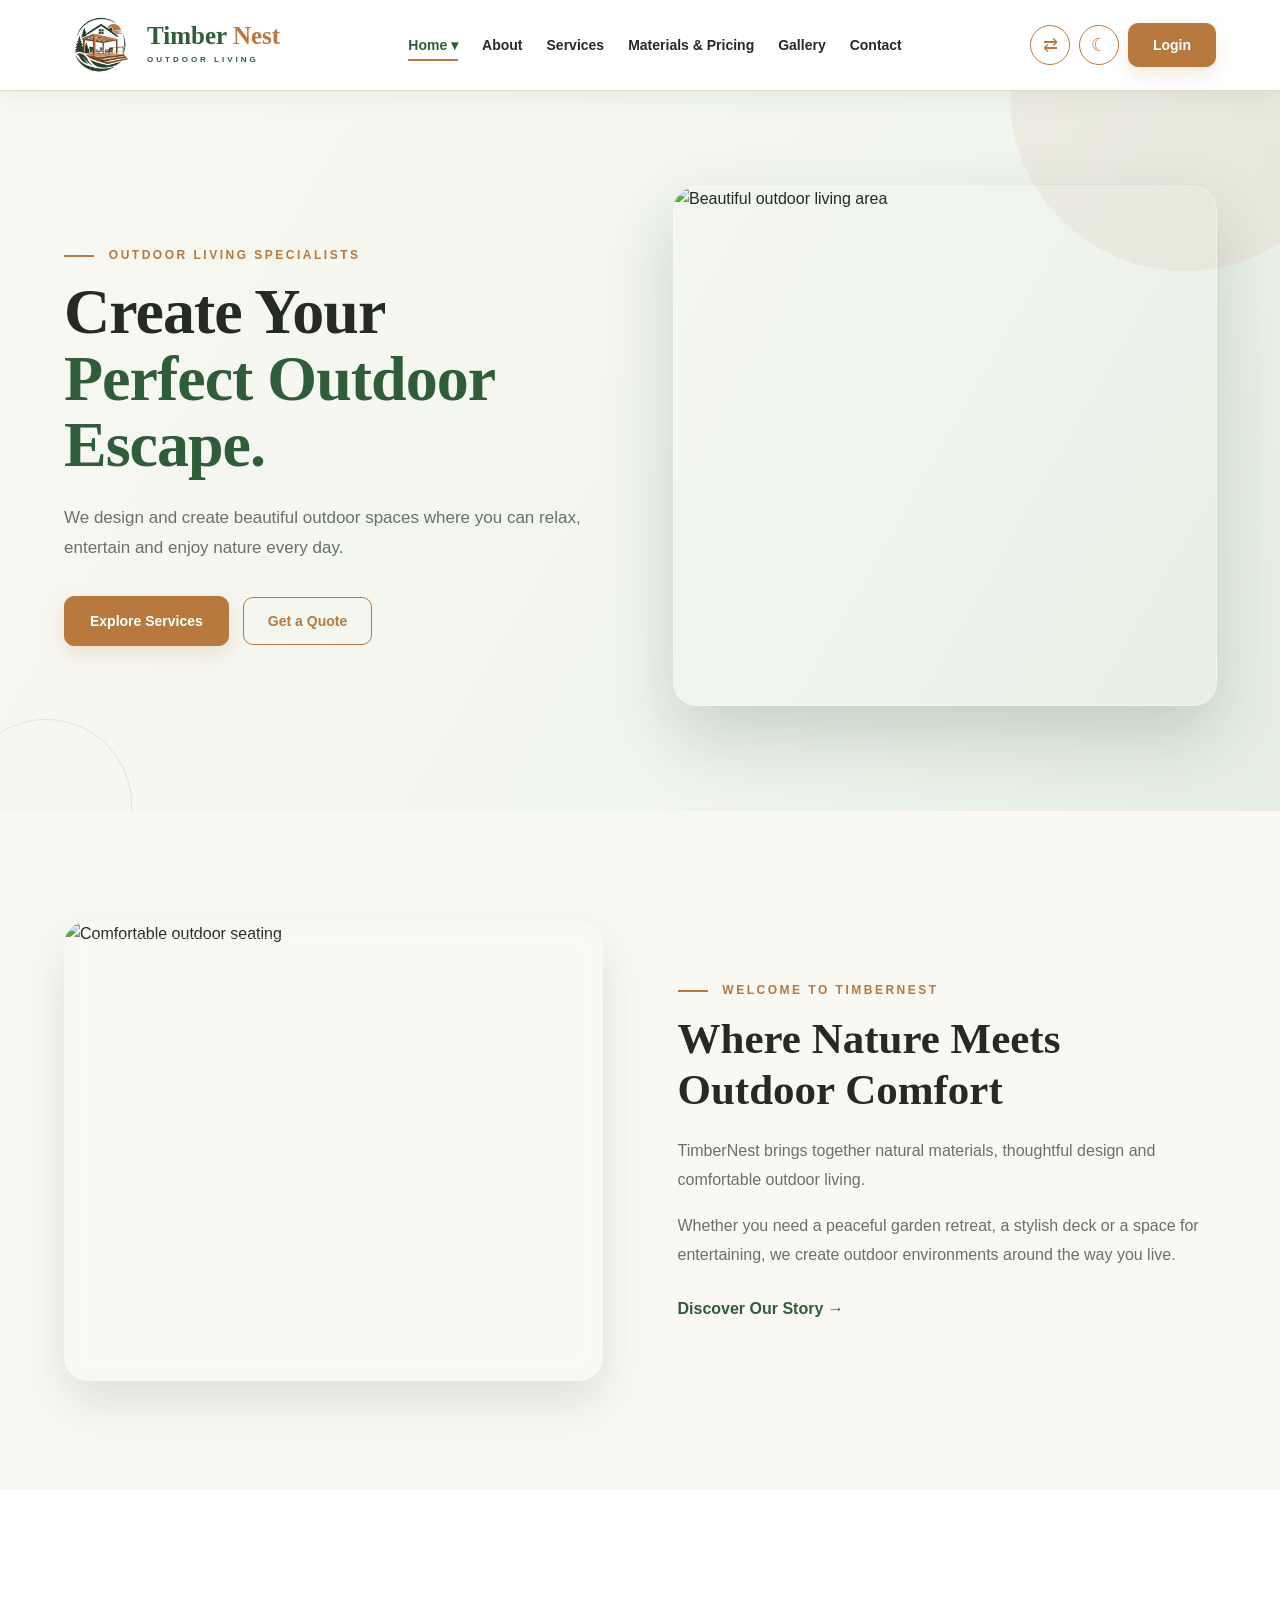
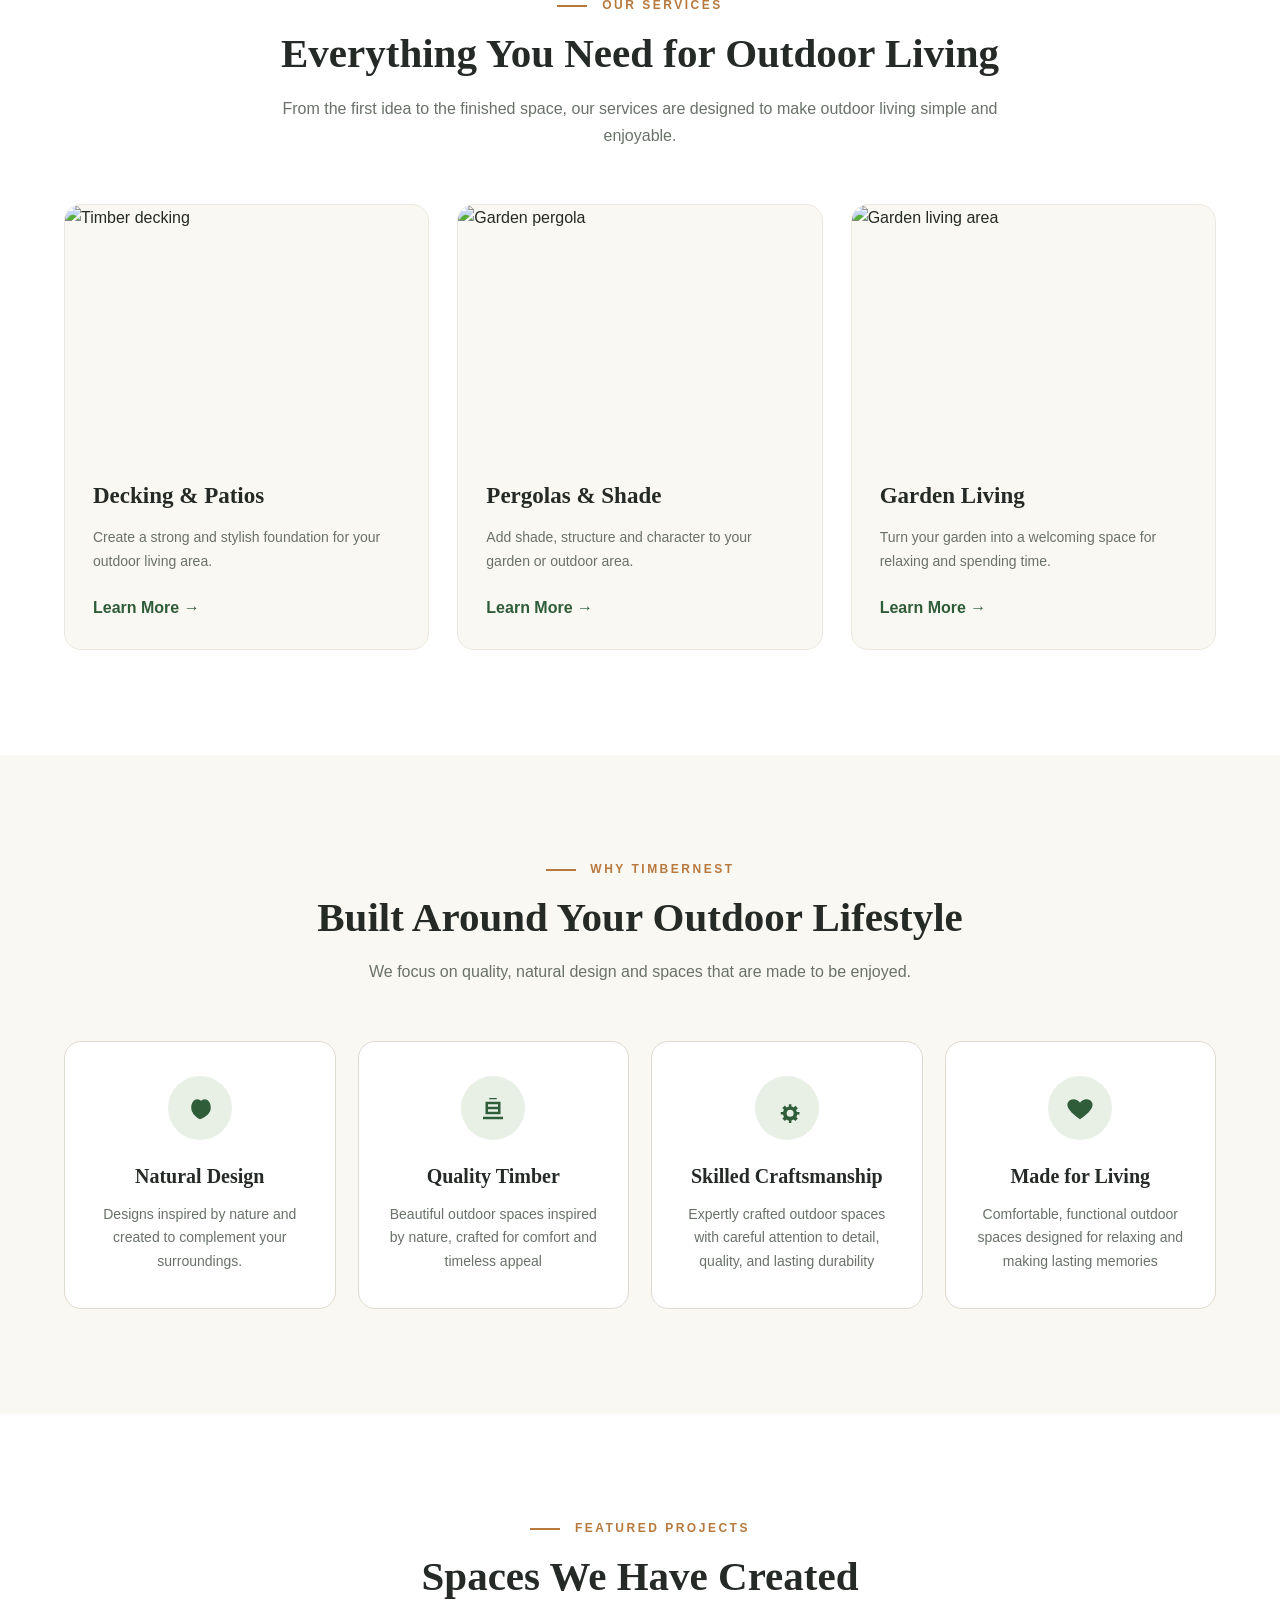
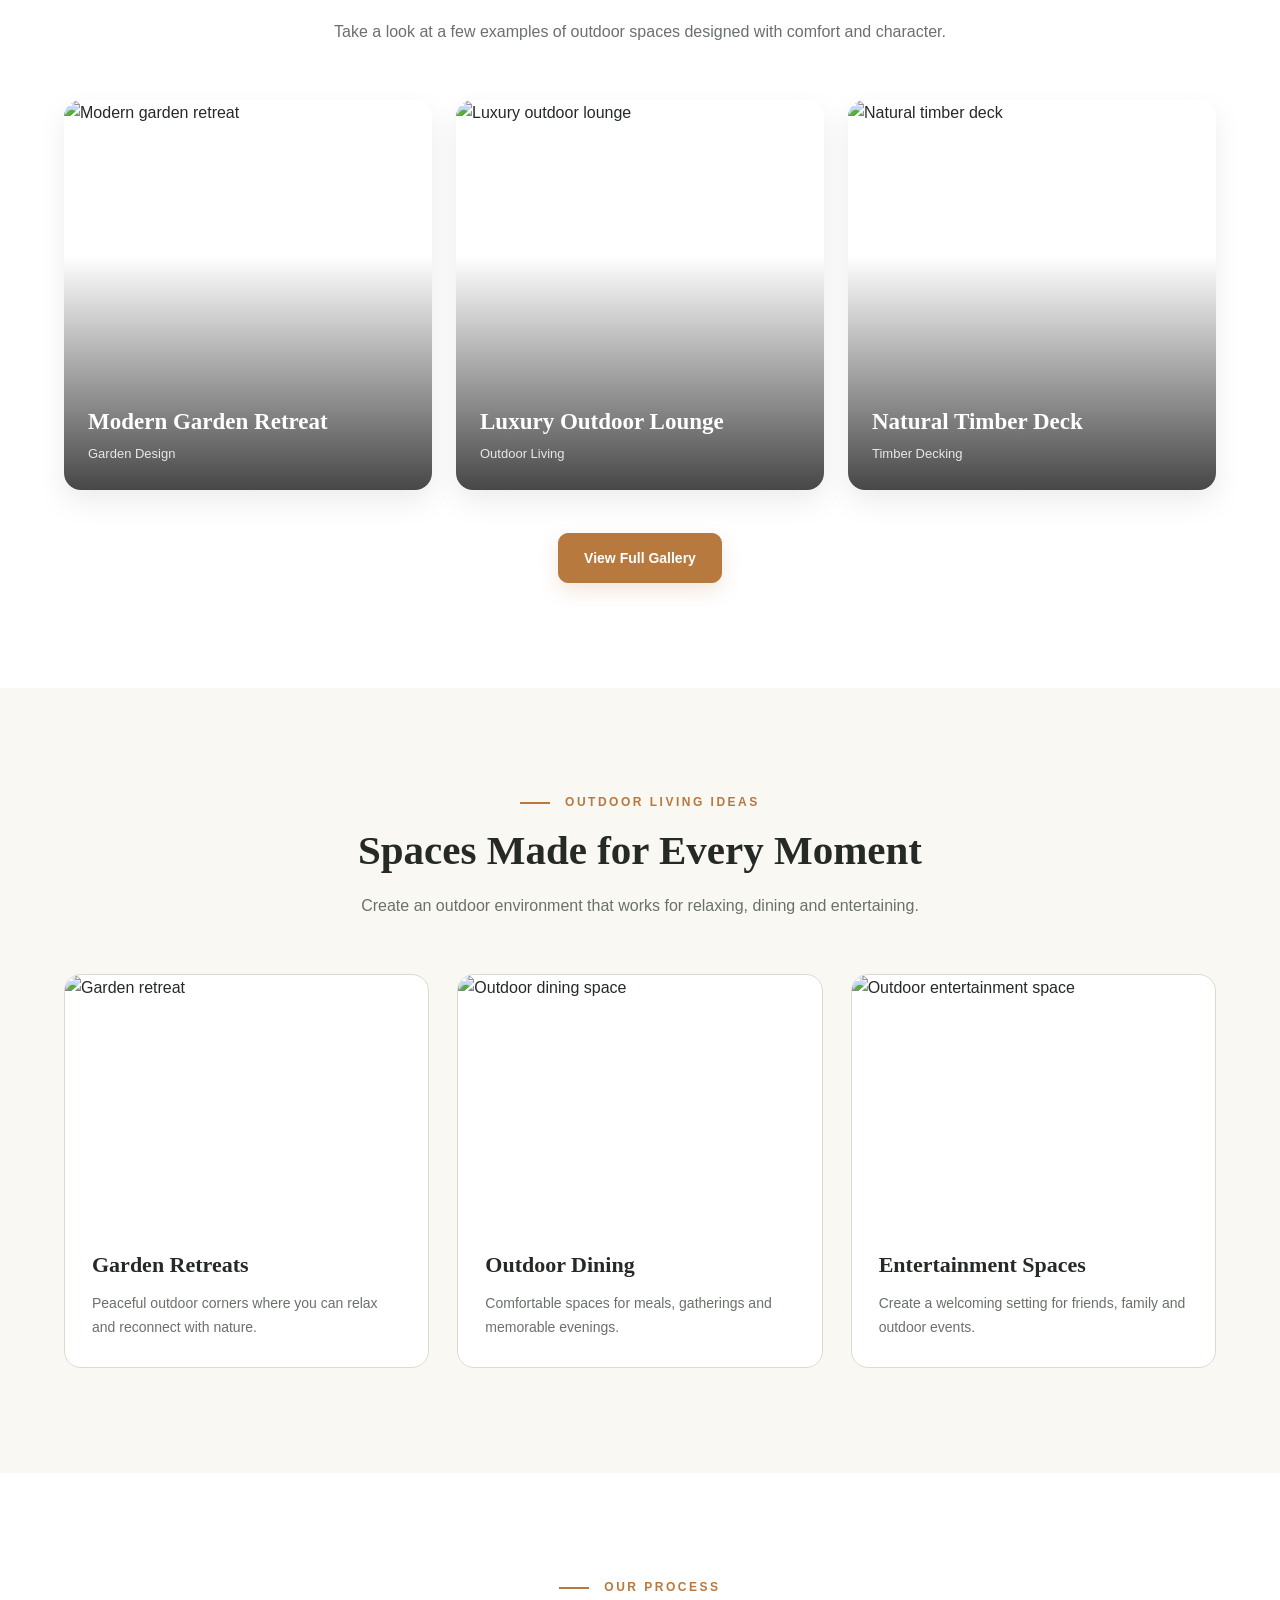
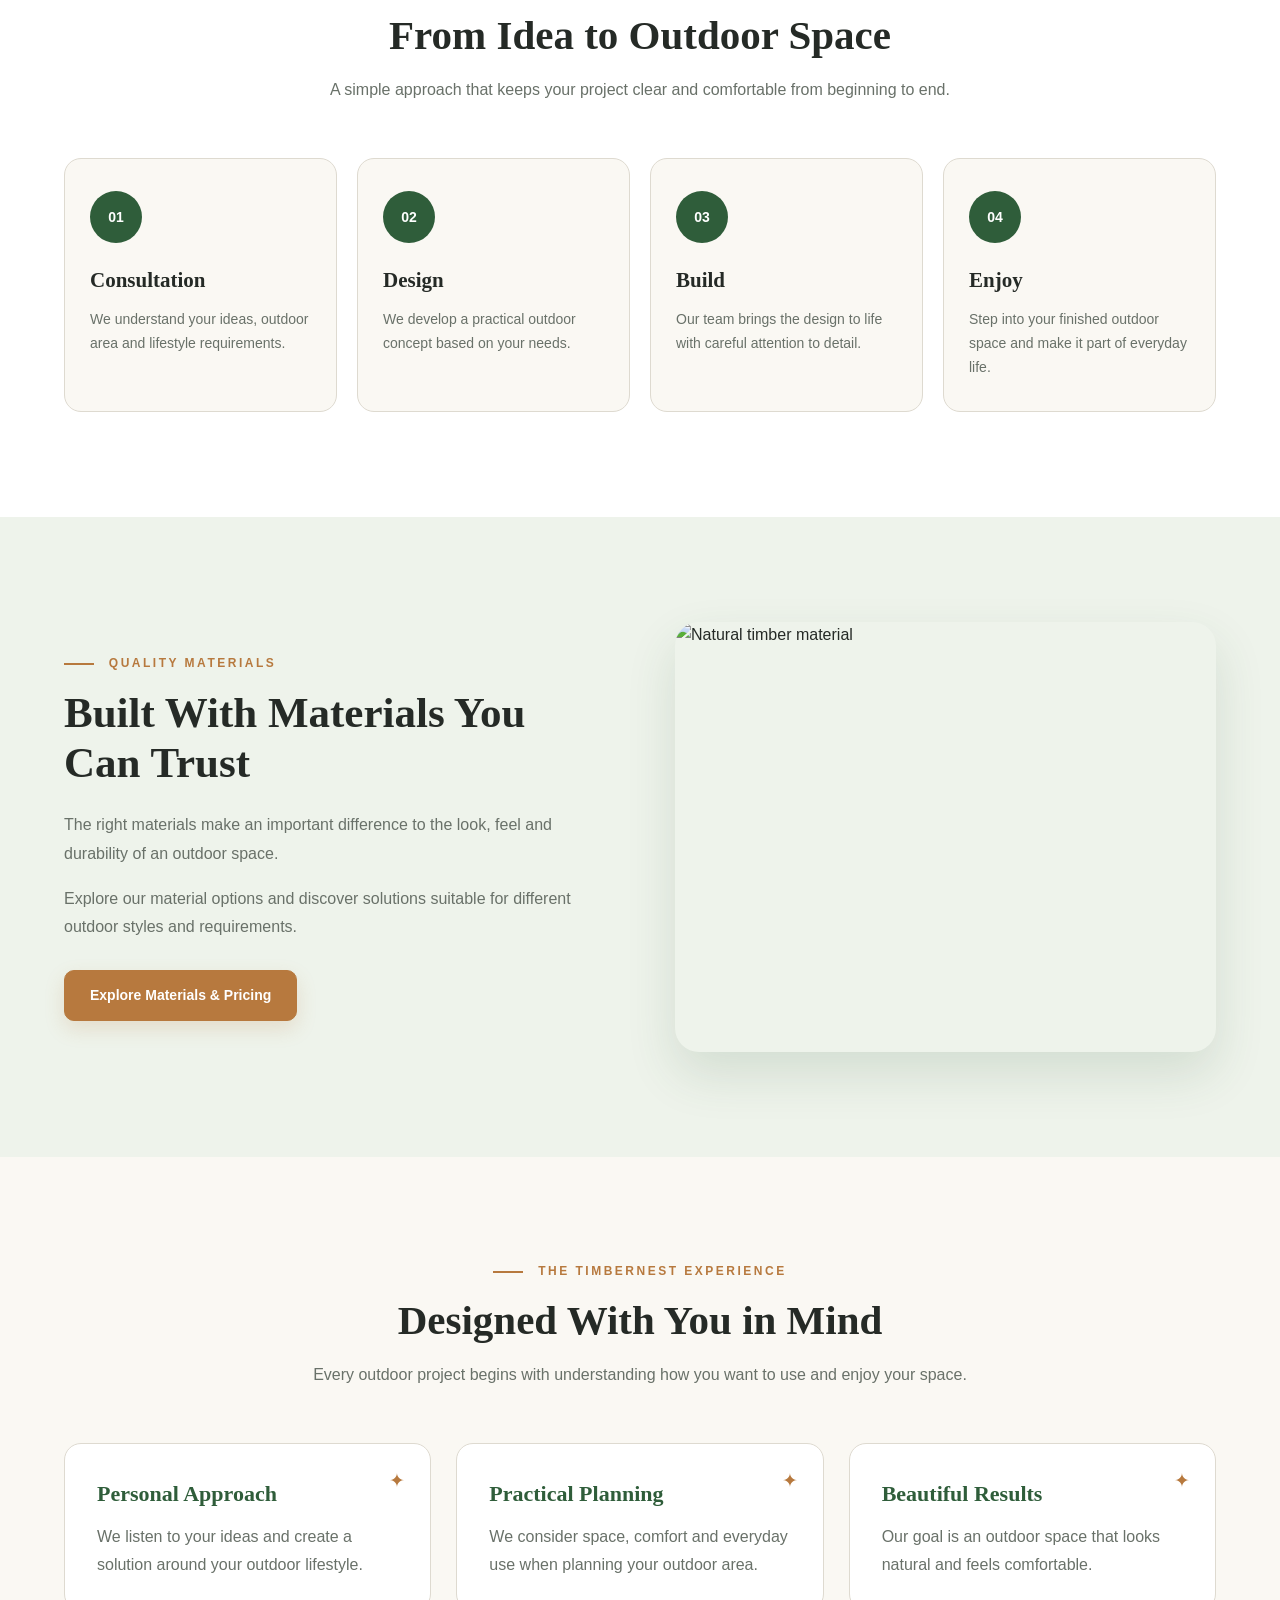
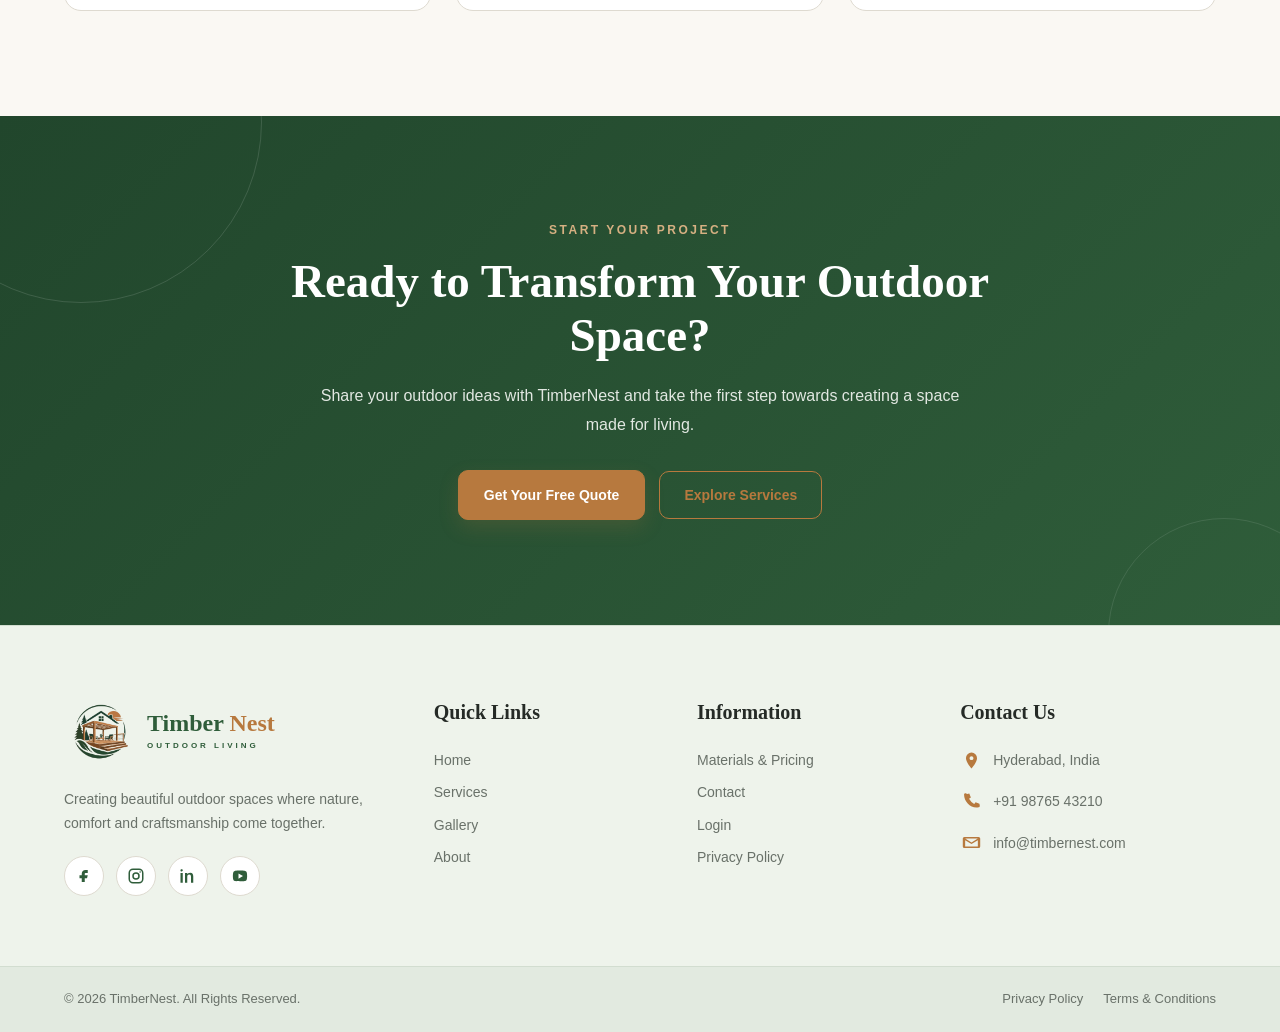
==== index.html @ 5350d7ad "Add files via upload" ====
<!DOCTYPE html>
<html lang="en">

<head>

    <meta charset="UTF-8">

    <meta name="viewport"
          content="width=device-width, initial-scale=1.0">

    <title>TimberNest | Outdoor Living</title>

    <link rel="stylesheet" href="style.css">

</head>


<body>


<!-- =====================================================
     HEADER
===================================================== -->

<header class="site-header">

    <div class="site-container header-container">


        <!-- LOGO -->

        <a href="index.html" class="brand">

            <img src="logo.png"
                 alt="TimberNest Logo">

            <div class="brand-text">

                <div class="brand-name">

                    <span class="timber">Timber</span>
                    <span class="nest">Nest</span>

                </div>

                <div class="brand-tagline">
                    OUTDOOR LIVING
                </div>

            </div>

        </a>


        <!-- NAVIGATION -->

        <nav class="main-nav">


            <!-- HOME DROPDOWN -->

            <div class="home-dropdown">

                <a href="index.html" class="active">
                    Home ▾
                </a>

                <div class="home-dropdown-menu">

                    <a href="index.html">
                        Home 1
                    </a>

                    <a href="home2.html">
                        Home 2
                    </a>

                </div>

            </div>


            <a href="About.html">
                About
            </a>

            <a href="services.html">
                Services
            </a>

            <a href="materials.html">
                Materials & Pricing
            </a>

            <a href="gallery.html">
                Gallery
            </a>

            <a href="contact.html">
                Contact
            </a>

        </nav>


        <!-- HEADER ACTIONS -->

        <div class="header-actions">

            <button id="rtlBtn"
                    class="rtl-btn"
                    type="button"
                    title="Toggle RTL">

                ⇄

            </button>


            <button id="themeBtn"
                    class="icon-btn"
                    type="button"
                    title="Toggle Dark Mode">

                ☾

            </button>


            <a href="login.html"
               class="login-btn">

                Login

            </a>

        </div>

    </div>

</header>



<!-- =====================================================
     SECTION 1
     HERO
===================================================== -->

<section class="hero" id="home">

    <div class="site-container hero-container">


        <div class="hero-content">

            <div class="hero-label">
                OUTDOOR LIVING SPECIALISTS
            </div>


            <h1>
                Create Your
                <span>Perfect Outdoor Escape.</span>
            </h1>


            <p>
                We design and create beautiful outdoor spaces
                where you can relax, entertain and enjoy
                nature every day.
            </p>


            <div class="hero-buttons">

                <a href="services.html"
                   class="cta-primary">

                    Explore Services

                </a>


                <a href="contact.html"
                   class="hero-outline-btn">

                    Get a Quote

                </a>

            </div>

        </div>


        <div class="hero-image">

            <img src="https://images.unsplash.com/photo-1600607687920-4e2a09cf159d?auto=format&fit=crop&w=1200&q=80"
                 alt="Beautiful outdoor living area">

        </div>

    </div>

</section>



<!-- =====================================================
     SECTION 2
     WELCOME
===================================================== -->

<section class="intro-section">

    <div class="site-container intro-container">


        <div class="intro-image">

            <img src="https://images.unsplash.com/photo-1600566753086-00f18fb6b3ea?auto=format&fit=crop&w=1000&q=80"
                 alt="Comfortable outdoor seating">

        </div>


        <div class="intro-content">

            <div class="section-label">
                WELCOME TO TIMBERNEST
            </div>


            <h2>
                Where Nature Meets
                Outdoor Comfort
            </h2>


            <p>
                TimberNest brings together natural materials,
                thoughtful design and comfortable outdoor
                living.
            </p>


            <p>
                Whether you need a peaceful garden retreat,
                a stylish deck or a space for entertaining,
                we create outdoor environments around the
                way you live.
            </p>


            <a href="about.html"
               class="text-link">

                Discover Our Story →

            </a>

        </div>

    </div>

</section>



<!-- =====================================================
     SECTION 3
     SERVICES
===================================================== -->

<section class="services-section">

    <div class="site-container">


        <div class="section-heading">

            <div class="section-label">
                OUR SERVICES
            </div>


            <h2>
                Everything You Need
                for Outdoor Living
            </h2>


            <p>
                From the first idea to the finished space,
                our services are designed to make outdoor
                living simple and enjoyable.
            </p>

        </div>


        <div class="services-grid">


            <!-- SERVICE 1 -->

            <div class="service-card">

                <img src="https://images.unsplash.com/photo-1600585154340-be6161a56a0c?auto=format&fit=crop&w=1000&q=80"
                     alt="Timber decking">

                <div class="service-card-content">

                    <h3>
                        Decking &amp; Patios
                    </h3>

                    <p>
                        Create a strong and stylish foundation
                        for your outdoor living area.
                    </p>

                    <a href="services.html"
                       class="text-link">

                        Learn More →

                    </a>

                </div>

            </div>


            <!-- SERVICE 2 -->

            <div class="service-card">

                <img src="https://images.unsplash.com/photo-1701422052265-64f0ac28dcd6?w=600&auto=format&fit=crop&q=60&ixlib=rb-4.1.0&ixid=M3wxMjA3fDB8MHxzZWFyY2h8MTJ8fG91dGRvb3IlMjBsaXZpbmd8ZW58MHx8MHx8fDA%3D"
                     alt="Garden pergola">

                <div class="service-card-content">

                    <h3>
                        Pergolas &amp; Shade
                    </h3>

                    <p>
                        Add shade, structure and character
                        to your garden or outdoor area.
                    </p>

                    <a href="services.html"
                       class="text-link">

                        Learn More →

                    </a>

                </div>

            </div>


            <!-- SERVICE 3 -->

            <div class="service-card">

                <img src="https://images.unsplash.com/photo-1601654253194-260e0b6984f9?w=600&auto=format&fit=crop&q=60&ixlib=rb-4.1.0&ixid=M3wxMjA3fDB8MHxzZWFyY2h8Mnx8Z2FyZGVuJTIwbGl2aW5nfGVufDB8fDB8fHww"
                     alt="Garden living area">

                <div class="service-card-content">

                    <h3>
                        Garden Living
                    </h3>

                    <p>
                        Turn your garden into a welcoming
                        space for relaxing and spending time.
                    </p>

                    <a href="services.html"
                       class="text-link">

                        Learn More →

                    </a>

                </div>

            </div>

        </div>

    </div>

</section>



<!-- =====================================================
     SECTION 4
     WHY CHOOSE TIMBERNEST
===================================================== -->

<section class="why-section">

    <div class="site-container">


        <div class="section-heading">

            <div class="section-label">
                WHY TIMBERNEST
            </div>


            <h2>
                Built Around Your
                Outdoor Lifestyle
            </h2>


            <p>
                We focus on quality, natural design and
                spaces that are made to be enjoyed.
            </p>

        </div>


        <div class="why-grid">


            <!-- WHY 1 -->

            <div class="why-card">

                <div class="why-icon">

                    <svg viewBox="0 0 24 24"
                         aria-hidden="true">

                        <path d="M12 21c-4.4-2.4-7-5.7-7-9.3C5 7.8 7.2 5 10.1 5c1 0 1.9.4 2.7 1.2C13.6 5.4 14.5 5 15.5 5 18.4 5 20.6 7.8 20.6 11.7 20.6 15.3 17.9 18.6 12 21z"></path>

                    </svg>

                </div>


                <h3>
                    Natural Design
                </h3>


                <p>
                    Designs inspired by nature and created
                    to complement your surroundings.
                </p>

            </div>



            <!-- WHY 2 -->

            <div class="why-card">

                <div class="why-icon">

                    <svg viewBox="0 0 24 24"
                         aria-hidden="true">

                        <path d="M4 19h16v2H4v-2zm2-2h12V7H6v10zm2-8h8v2H8V9zm0 4h8v2H8v-2zM9 4h6v1H9V4z"></path>

                    </svg>

                </div>


                <h3>
                    Quality Timber
                </h3>


                <p>
                    Beautiful outdoor spaces inspired by nature, crafted for comfort and timeless appeal
                </p>

            </div>



            <!-- WHY 3 -->

            <div class="why-card">

                <div class="why-icon">

                    <svg viewBox="0 0 24 24"
                         aria-hidden="true">

                        <path d="M19.4 13.5l1.3-1.3-2-2-1.3 1.3c-.6-.4-1.2-.7-1.9-.8V9h-2v1.7c-.7.2-1.3.4-1.9.8L10.3 10l-2 2 1.3 1.3c-.4.6-.7 1.2-.8 1.9H7v2h1.8c.2.7.4 1.3.8 1.9L8.3 20.4l2 2 1.3-1.3c.6.4 1.2.7 1.9.8V24h2v-2.1c.7-.2 1.3-.4 1.9-.8l1.3 1.3 2-2-1.3-1.3c.4-.6.7-1.2.8-1.9H22v-2h-2.1c-.1-.7-.4-1.3-.8-1.9zM14.5 19a2.8 2.8 0 1 1 0-5.6 2.8 2.8 0 0 1 0 5.6z"></path>

                    </svg>

                </div>


                <h3>
                    Skilled Craftsmanship
                </h3>


                <p>
                    Expertly crafted outdoor spaces with careful attention to detail, quality, and lasting durability
                </p>

            </div>



            <!-- WHY 4 -->

            <div class="why-card">

                <div class="why-icon">

                    <svg viewBox="0 0 24 24"
                         aria-hidden="true">

                        <path d="M12 21s-7-4.5-9.4-9C.7 8.4 3.1 5 6.8 5c2.1 0 4 1.1 5.2 2.8C13.2 6.1 15.1 5 17.2 5c3.7 0 6.1 3.4 4.2 7-2.4 4.5-9.4 9-9.4 9z"></path>

                    </svg>

                </div>


                <h3>
                    Made for Living
                </h3>


                <p>
Comfortable, functional outdoor spaces designed for relaxing and making lasting memories
                </p>

            </div>

        </div>

    </div>

</section>



<!-- =====================================================
     SECTION 5
     FEATURED PROJECTS
===================================================== -->

<section class="projects-section">

    <div class="site-container">


        <div class="section-heading">

            <div class="section-label">
                FEATURED PROJECTS
            </div>


            <h2>
                Spaces We Have Created
            </h2>


            <p>
                Take a look at a few examples of outdoor
                spaces designed with comfort and character.
            </p>

        </div>


        <div class="projects-grid">


            <!-- PROJECT 1 -->

            <div class="project-card">

                <img src="https://images.unsplash.com/photo-1600210492486-724fe5c67fb0?auto=format&fit=crop&w=1000&q=80"
                     alt="Modern garden retreat">

                <div class="project-overlay">

                    <h3>
                        Modern Garden Retreat
                    </h3>

                    <p>
                        Garden Design
                    </p>

                </div>

            </div>


            <!-- PROJECT 2 -->

            <div class="project-card">

                <img src="https://images.unsplash.com/photo-1600566753190-17f0baa2a6c3?auto=format&fit=crop&w=1000&q=80"
                     alt="Luxury outdoor lounge">

                <div class="project-overlay">

                    <h3>
                        Luxury Outdoor Lounge
                    </h3>

                    <p>
                        Outdoor Living
                    </p>

                </div>

            </div>


            <!-- PROJECT 3 -->

            <div class="project-card">

                <img src="https://images.unsplash.com/photo-1575517112370-130b9e327b22?w=600&auto=format&fit=crop&q=60&ixlib=rb-4.1.0&ixid=M3wxMjA3fDB8MHxzZWFyY2h8M3x8bmF0dXJhbCUyMHRpbWJlciUyMGRlY2t8ZW58MHx8MHx8fDA%3D"
                     alt="Natural timber deck">

                <div class="project-overlay">

                    <h3>
                        Natural Timber Deck
                    </h3>

                    <p>
                        Timber Decking
                    </p>

                </div>

            </div>

        </div>


        <div class="center-button">

            <a href="gallery.html"
               class="cta-primary">

                View Full Gallery

            </a>

        </div>

    </div>

</section>



<!-- =====================================================
     SECTION 6
     OUTDOOR LIVING IDEAS
===================================================== -->

<section class="solutions-section">

    <div class="site-container">


        <div class="section-heading">

            <div class="section-label">
                OUTDOOR LIVING IDEAS
            </div>


            <h2>
                Spaces Made for Every Moment
            </h2>


            <p>
                Create an outdoor environment that works
                for relaxing, dining and entertaining.
            </p>

        </div>


        <div class="solutions-grid">


            <!-- IDEA 1 -->

            <div class="solution-card">

                <img src="https://images.unsplash.com/photo-1624018171446-c4f0b942cf87?w=600&auto=format&fit=crop&q=60&ixlib=rb-4.1.0&ixid=M3wxMjA3fDB8MHxzZWFyY2h8MTF8fGdhcmRlbiUyMHJldHJlYXR8ZW58MHx8MHx8fDA%3D"
                     alt="Garden retreat">

                <div class="solution-content">

                    <h3>
                        Garden Retreats
                    </h3>

                    <p>
                        Peaceful outdoor corners where you
                        can relax and reconnect with nature.
                    </p>

                </div>

            </div>


            <!-- IDEA 2 -->

            <div class="solution-card">

                <img src="https://images.unsplash.com/photo-1524758631624-e2822e304c36?auto=format&fit=crop&w=1000&q=80"
                     alt="Outdoor dining space">

                <div class="solution-content">

                    <h3>
                        Outdoor Dining
                    </h3>

                    <p>
                        Comfortable spaces for meals,
                        gatherings and memorable evenings.
                    </p>

                </div>

            </div>


            <!-- IDEA 3 -->

            <div class="solution-card">

                <img src="https://images.unsplash.com/photo-1600607687939-ce8a6c25118c?auto=format&fit=crop&w=1000&q=80"
            alt="Outdoor entertainment space">
                    

                <div class="solution-content">

                    <h3>
                        Entertainment Spaces
                    </h3>

                    <p>
                        Create a welcoming setting for
                        friends, family and outdoor events.
                    </p>

                </div>

            </div>

        </div>

    </div>

</section>



<!-- =====================================================
     SECTION 7
     OUR PROCESS
===================================================== -->

<section class="process-section">

    <div class="site-container">


        <div class="section-heading">

            <div class="section-label">
                OUR PROCESS
            </div>


            <h2>
                From Idea to Outdoor Space
            </h2>


            <p>
                A simple approach that keeps your project
                clear and comfortable from beginning to end.
            </p>

        </div>


        <div class="process-grid">


            <div class="process-card">

                <div class="process-number">
                    01
                </div>

                <h3>
                    Consultation
                </h3>

                <p>
                    We understand your ideas, outdoor area
                    and lifestyle requirements.
                </p>

            </div>


            <div class="process-card">

                <div class="process-number">
                    02
                </div>

                <h3>
                    Design
                </h3>

                <p>
                    We develop a practical outdoor concept
                    based on your needs.
                </p>

            </div>


            <div class="process-card">

                <div class="process-number">
                    03
                </div>

                <h3>
                    Build
                </h3>

                <p>
                    Our team brings the design to life with
                    careful attention to detail.
                </p>

            </div>


            <div class="process-card">

                <div class="process-number">
                    04
                </div>

                <h3>
                    Enjoy
                </h3>

                <p>
                    Step into your finished outdoor space
                    and make it part of everyday life.
                </p>

            </div>

        </div>

    </div>

</section>



<!-- =====================================================
     SECTION 8
     QUALITY MATERIALS
===================================================== -->

<section class="materials-section">

    <div class="site-container materials-container">


        <div class="materials-content">

            <div class="section-label">
                QUALITY MATERIALS
            </div>


            <h2>
                Built With Materials
                You Can Trust
            </h2>


            <p>
                The right materials make an important
                difference to the look, feel and durability
                of an outdoor space.
            </p>


            <p>
                Explore our material options and discover
                solutions suitable for different outdoor
                styles and requirements.
            </p>


            <a href="materials.html"
               class="cta-primary">

                Explore Materials &amp; Pricing

            </a>

        </div>


        <div class="materials-image">

            <img src="https://images.unsplash.com/photo-1544986581-efac024faf62?auto=format&fit=crop&w=1000&q=80"
                 alt="Natural timber material">

        </div>

    </div>

</section>



<!-- =====================================================
     SECTION 9
     CUSTOMER EXPERIENCE
===================================================== -->

<section class="experience-section">

    <div class="site-container">


        <div class="section-heading">

            <div class="section-label">
                THE TIMBERNEST EXPERIENCE
            </div>


            <h2>
                Designed With You in Mind
            </h2>


            <p>
                Every outdoor project begins with understanding
                how you want to use and enjoy your space.
            </p>

        </div>


        <div class="experience-grid">


            <div class="experience-card">

                <h3>
                    Personal Approach
                </h3>

                <p>
                    We listen to your ideas and create a
                    solution around your outdoor lifestyle.
                </p>

            </div>


            <div class="experience-card">

                <h3>
                    Practical Planning
                </h3>

                <p>
                    We consider space, comfort and everyday
                    use when planning your outdoor area.
                </p>

            </div>


            <div class="experience-card">

                <h3>
                    Beautiful Results
                </h3>

                <p>
                    Our goal is an outdoor space that looks
                    natural and feels comfortable.
                </p>

            </div>

        </div>

    </div>

</section>



<!-- =====================================================
     SECTION 10
     FINAL CTA
===================================================== -->

<section class="final-cta">

    <div class="final-cta-container">

        <div class="final-cta-content">

            <div class="cta-label">
                START YOUR PROJECT
            </div>


            <h2>
                Ready to Transform Your
                Outdoor Space?
            </h2>


            <p>
                Share your outdoor ideas with TimberNest
                and take the first step towards creating
                a space made for living.
            </p>


            <div class="cta-buttons">

                <a href="contact.html"
                   class="cta-primary">

                    Get Your Free Quote

                </a>


                <a href="services.html"
                   class="cta-secondary">

                    Explore Services

                </a>

            </div>

        </div>

    </div>

</section>



<!-- =====================================================
     FOOTER
===================================================== -->

<footer class="site-footer">

    <div class="site-container footer-container">


        <!-- FOOTER BRAND -->

        <div class="footer-brand">

            <a href="index.html"
               class="footer-logo">

                <img src="logo.png"
                     alt="TimberNest Logo">


                <div class="footer-logo-text">

                    <div class="footer-brand-name">

                        <span class="timber">
                            Timber
                        </span>

                        <span class="nest">
                            Nest
                        </span>

                    </div>


                    <div class="footer-tagline">
                        OUTDOOR LIVING
                    </div>

                </div>

            </a>


            <p class="footer-description">

                Creating beautiful outdoor spaces where
                nature, comfort and craftsmanship come together.

            </p>


            <!-- SOCIAL ICONS -->

            <div class="social-links">


                <!-- FACEBOOK -->

                <a href="#"
                   class="social-icon"
                   title="Facebook"
                   aria-label="Facebook">

                    <svg viewBox="0 0 24 24"
                         aria-hidden="true">

                        <path d="M14 8h3V4h-3c-3 0-5 2-5 5v2H6v4h3v5h4v-5h3l1-4h-4V9c0-.7.3-1 1-1z"></path>

                    </svg>

                </a>


                <!-- INSTAGRAM -->

                <a href="#"
                   class="social-icon"
                   title="Instagram"
                   aria-label="Instagram">

                   <svg viewBox="0 0 24 24" aria-hidden="true">
    <rect x="3" y="3" width="18" height="18" rx="5"
          fill="none"
          stroke="currentColor"
          stroke-width="2"></rect>

    <circle cx="12" cy="12" r="4"
            fill="none"
            stroke="currentColor"
            stroke-width="2"></circle>

    <circle cx="17.5" cy="6.5" r="1"
            fill="currentColor"></circle>
</svg>

                </a>


                <!-- LINKEDIN -->

                <a href="#"
                   class="social-icon"
                   title="LinkedIn"
                   aria-label="LinkedIn">

                    <svg viewBox="0 0 24 24"
                         aria-hidden="true">

                        <path d="M5 8H2V21H5V8zM3.5 3C2.4 3 2 3.8 2 4.6S2.4 6 3.5 6 5 5.2 5 4.4 4.6 3 3.5 3zM8 8h3v1.8h.1C11.5 8.7 12.7 7.5 15 7.5c3 0 4 2 4 5.2V21h-3v-7.3c0-1.7 0-3.8-2.3-3.8-2.3 0-2.7 1.8-2.7 3.7V21H8V8z"></path>

                    </svg>

                </a>


                <!-- YOUTUBE -->

                <a href="#"
                   class="social-icon"
                   title="YouTube"
                   aria-label="YouTube">

                    <svg viewBox="0 0 24 24"
                         aria-hidden="true">

                        <path d="M21 7.2a2.8 2.8 0 0 0-2-2C17.3 4.7 12 4.7 12 4.7s-5.3 0-7 .5a2.8 2.8 0 0 0-2 2C2.5 8.9 2.5 12 2.5 12s0 3.1.5 4.8a2.8 2.8 0 0 0 2 2c1.7.5 7 .5 7 .5s5.3 0 7-.5a2.8 2.8 0 0 0 2-2c.5-1.7.5-4.8.5-4.8s0-3.1-.5-4.8zM10 15.5v-7l6 3.5-6 3.5z"></path>

                    </svg>

                </a>

            </div>

        </div>



        <!-- QUICK LINKS -->

        <div class="footer-column">

            <h3>
                Quick Links
            </h3>


            <a href="index.html">
                Home
            </a>

            <a href="services.html">
                Services
            </a>

            <a href="gallery.html">
                Gallery
            </a>

            <a href="about.html">
                About
            </a>

        </div>



        <!-- INFORMATION -->

        <div class="footer-column">

            <h3>
                Information
            </h3>


            <a href="materials.html">
                Materials &amp; Pricing
            </a>

            <a href="contact.html">
                Contact
            </a>

            <a href="login.html">
                Login
            </a>

            <a href="#">
                Privacy Policy
            </a>

        </div>



        <!-- CONTACT -->

        <div class="footer-contact">

            <h3>
                Contact Us
            </h3>


            <!-- LOCATION -->

            <div class="contact-item">

                <span class="contact-icon">

                    <svg viewBox="0 0 24 24"
                         aria-hidden="true">

                        <path d="M12 2a7 7 0 0 0-7 7c0 5.2 7 13 7 13s7-7.8 7-13a7 7 0 0 0-7-7zm0 9.5a2.5 2.5 0 1 1 0-5 2.5 2.5 0 0 1 0 5z"></path>

                    </svg>

                </span>

                <span>
                    Hyderabad, India
                </span>

            </div>


            <!-- PHONE -->

            <div class="contact-item">

                <span class="contact-icon">

                    <svg viewBox="0 0 24 24"
                         aria-hidden="true">

                        <path d="M6.6 2.5L9.2 2l2 4.8-2.3 1.8a15.8 15.8 0 0 0 6.5 6.5l1.8-2.3 4.8 2 .5 2.6c.2 1-.6 2-1.6 2C11.5 21.4 2.6 12.5 2.6 3.1c0-1 .9-1.8 2-1.6l2 .9z"></path>

                    </svg>

                </span>

                <span>
                    +91 98765 43210
                </span>

            </div>


            <!-- EMAIL -->

            <div class="contact-item">

                <span class="contact-icon">

                    <svg viewBox="0 0 24 24"
                         aria-hidden="true">

                        <path d="M3 5h18a2 2 0 0 1 2 2v10a2 2 0 0 1-2 2H3a2 2 0 0 1-2-2V7a2 2 0 0 1 2-2zm9 7l8-5H4l8 5zm0 2L4 9v8h16V9l-8 5z"></path>

                    </svg>

                </span>

                <span>
                    info@timbernest.com
                </span>

            </div>

        </div>

    </div>



    <!-- FOOTER BOTTOM -->

    <div class="footer-bottom">

        <div class="site-container footer-bottom-container">

            <p>
                © 2026 TimberNest. All Rights Reserved.
            </p>


            <div class="footer-bottom-links">

                <a href="#">
                    Privacy Policy
                </a>

                <a href="#">
                    Terms &amp; Conditions
                </a>

            </div>

        </div>

    </div>

</footer>



<!-- =====================================================
     JAVASCRIPT
     DARK MODE + RTL
===================================================== -->

<script>


    /* =================================================
       DARK MODE
    ================================================= */

    const themeBtn =
        document.getElementById("themeBtn");


    themeBtn.addEventListener("click", function () {


        document.body.classList.toggle("dark-mode");


        if (
            document.body.classList.contains("dark-mode")
        ) {

            themeBtn.textContent = "☀";

        } else {

            themeBtn.textContent = "☾";

        }

    });



    /* =================================================
       RTL
    ================================================= */

    const rtlBtn =
        document.getElementById("rtlBtn");


    rtlBtn.addEventListener("click", function () {


        const currentDirection =
            document.documentElement.getAttribute("dir");


        if (currentDirection === "rtl") {

            document.documentElement.setAttribute(
                "dir",
                "ltr"
            );

        } else {

            document.documentElement.setAttribute(
                "dir",
                "rtl"
            );

        }

    });

</script>


</body>

</html>
---- style.css ----
/* =========================================================
   TIMBERNEST | OUTDOOR LIVING
   COMPLETE ATTRACTIVE + ANIMATED STYLESHEET
========================================================= */


/* =========================================================
   ROOT
========================================================= */

:root {
    --primary: #2F5D3A;
    --primary-dark: #21462C;
    --primary-light: #E8F0E6;

    --secondary: #B7793E;
    --secondary-dark: #945D2D;
    --secondary-light: #F3E5D7;

    --white: #FFFFFF;

    --background: #FAF8F3;
    --surface: #FFFFFF;
    --surface-soft: #F2F5EF;

    --text: #252A26;
    --muted: #697169;

    --border: #DEDAD0;
    --soft-border: #ECE8DF;

    --footer: #EEF3EB;
    --footer-bottom: #E2EAE0;
    --footer-border: #D2DDD0;

    /* =====================================================
       DARK MODE COLORS
    ===================================================== */

    --dark-background: #111711;
    --dark-surface: #243026;
    --dark-card: #202920;
    --dark-border: #354036;

    --dark-text: #F5F3ED;
    --dark-muted: #B8C0B8;

    --dark-footer: #243026;
    --dark-footer-bottom: #182019;

    --container-width: 1200px;
    --header-height: 90px;

    --small-radius: 10px;
    --medium-radius: 17px;
    --large-radius: 24px;

    --transition: 0.3s ease;
}


/* =========================================================
   RESET
========================================================= */

* {
    margin: 0;
    padding: 0;
    box-sizing: border-box;
}

html {
    scroll-behavior: smooth;
}

body {
    font-family: Arial, sans-serif;
    background: var(--background);
    color: var(--text);
    line-height: 1.6;
    overflow-x: hidden;

    transition:
        background 0.4s ease,
        color 0.4s ease;
}

img {
    max-width: 100%;
    display: block;
}

a {
    text-decoration: none;
    color: inherit;
}

button {
    font-family: inherit;
}


/* =========================================================
   CONTAINER
========================================================= */

.site-container {
    width: 90%;
    max-width: var(--container-width);
    margin: 0 auto;
}


/* =========================================================
   HEADER
========================================================= */

.site-header {
    position: sticky;
    top: 0;
    z-index: 1000;

    background: rgba(255, 255, 255, 0.96);

    border-bottom: 1px solid var(--border);

    box-shadow:
        0 5px 25px rgba(33, 70, 44, 0.07);

    backdrop-filter: blur(12px);

    transition:
        background 0.4s ease,
        border-color 0.4s ease,
        box-shadow 0.4s ease;
}

.header-container {
    min-height: var(--header-height);

    display: flex;
    align-items: center;
    justify-content: space-between;

    gap: 25px;
}


/* =========================================================
   HEADER LOGO
========================================================= */

.brand {
    display: flex;
    align-items: center;

    gap: 11px;

    flex-shrink: 0;
}

.brand > img {
    width: 72px;
    height: 72px;

    object-fit: contain;

    transition:
        transform 0.4s ease;
}

.brand:hover > img {
    transform: scale(1.07) rotate(-3deg);
}

.brand-text {
    display: flex;
    flex-direction: column;
}

.brand-name {
    font-family: Georgia, serif;

    font-size: 25px;
    font-weight: bold;

    line-height: 1.05;
}


/* =========================================================
   LOGO COLORS
   SAME IN LIGHT + DARK MODE
========================================================= */

.brand-name .timber,
.footer-brand-name .timber {
    color: #2F5D3A;
}

.brand-name .nest,
.footer-brand-name .nest {
    color: #B7793E;
}

.brand-tagline {
    margin-top: 4px;

    color: #2F5D3A;

    font-size: 8px;

    letter-spacing: 3px;

    font-weight: bold;
}


/* =========================================================
   NAVIGATION
========================================================= */

.main-nav {
    display: flex;
    align-items: center;
    justify-content: center;

    gap: 24px;

    flex: 1;
}

.main-nav a {
    position: relative;

    padding: 8px 0;

    color: var(--text);

    font-size: 14px;
    font-weight: 600;

    transition:
        color 0.3s ease;
}

.main-nav a::after {
    content: "";

    position: absolute;

    left: 50%;
    right: 50%;

    bottom: 0;

    height: 2px;

    background: var(--secondary);

    transition:
        left 0.3s ease,
        right 0.3s ease;
}

.main-nav a:hover {
    color: var(--primary);
}

.main-nav a:hover::after,
.main-nav a.active::after {
    left: 0;
    right: 0;
}

.main-nav a.active {
    color: var(--primary);
}


/* =========================================================
   HOME DROPDOWN
========================================================= */

.home-dropdown {
    position: relative;
}

.home-dropdown-menu {
    position: absolute;

    top: calc(100% + 12px);
    left: 0;

    min-width: 170px;

    padding: 9px;

    background: var(--surface);

    border: 1px solid var(--border);

    border-radius: var(--small-radius);

    box-shadow:
        0 20px 45px rgba(0, 0, 0, 0.13);

    opacity: 0;
    visibility: hidden;

    transform: translateY(12px);

    transition:
        opacity 0.3s ease,
        visibility 0.3s ease,
        transform 0.3s ease;
}

.home-dropdown:hover .home-dropdown-menu {
    opacity: 1;
    visibility: visible;

    transform: translateY(0);
}

.home-dropdown-menu a {
    display: block;

    padding: 10px 13px;

    border-radius: 7px;

    font-size: 13px;
}

.home-dropdown-menu a::after {
    display: none;
}

.home-dropdown-menu a:hover {
    background: var(--primary-light);

    color: var(--primary);
}


/* =========================================================
   HEADER ACTIONS
========================================================= */

.header-actions {
    display: flex;

    align-items: center;

    gap: 9px;

    flex-shrink: 0;
}


/* =========================================================
   RTL + DARK MODE BUTTONS
========================================================= */

.rtl-btn,
.icon-btn {
    width: 40px;
    height: 40px;

    min-width: 40px;
    min-height: 40px;

    padding: 0;

    border-radius: 50%;

    border: 1px solid #B7793E;

    background: var(--surface);

    color: #B7793E;

    display: inline-flex;

    align-items: center;

    justify-content: center;

    font-size: 18px;

    cursor: pointer;

    transition:
        background 0.3s ease,
        color 0.3s ease,
        border-color 0.3s ease,
        transform 0.3s ease,
        box-shadow 0.3s ease;
}

.rtl-btn:hover,
.icon-btn:hover {
    background: #B7793E;

    color: #FFFFFF;

    border-color: #B7793E;

    transform: translateY(-3px) rotate(4deg);

    box-shadow:
        0 9px 20px rgba(183, 121, 62, 0.22);
}


/* =========================================================
   LOGIN BUTTON
========================================================= */

.login-btn {
    display: inline-flex;

    align-items: center;
    justify-content: center;

    min-width: 88px;

    padding: 10px 20px;

    border-radius: var(--small-radius);

    background: #B7793E;

    color: #FFFFFF;

    border: 1px solid #B7793E;

    font-size: 14px;

    font-weight: bold;

    box-shadow:
        0 7px 17px rgba(183, 121, 62, 0.18);

    transition:
        background 0.3s ease,
        border-color 0.3s ease,
        color 0.3s ease,
        transform 0.3s ease,
        box-shadow 0.3s ease;
}

.login-btn:hover {
    background: #945D2D;

    border-color: #945D2D;

    color: #FFFFFF;

    transform: translateY(-3px);

    box-shadow:
        0 12px 25px rgba(183, 121, 62, 0.25);
}


/* =========================================================
   HERO
========================================================= */

.hero {
    position: relative;

    padding: 95px 0 105px;

    overflow: hidden;

    background:
        linear-gradient(
            120deg,
            #FAF8F3 0%,
            #F1F5EF 60%,
            #E5EEE1 100%
        );
}

.hero::before {
    content: "";

    position: absolute;

    width: 350px;
    height: 350px;

    border-radius: 50%;

    background: rgba(183, 121, 62, 0.08);

    top: -170px;
    right: -80px;

    animation:
        heroCircle 8s ease-in-out infinite;
}

.hero::after {
    content: "";

    position: absolute;

    width: 170px;
    height: 170px;

    border-radius: 50%;

    border: 1px solid rgba(47, 93, 58, 0.12);

    bottom: -80px;
    left: -40px;

    animation:
        heroCircle 10s ease-in-out infinite reverse;
}

@keyframes heroCircle {

    0%,
    100% {
        transform: translate(0, 0);
    }

    50% {
        transform: translate(-20px, 18px);
    }
}

.hero-container {
    position: relative;

    z-index: 2;

    display: grid;

    grid-template-columns: 1fr 1fr;

    align-items: center;

    gap: 65px;
}

.hero-content {
    max-width: 600px;

    animation:
        heroText 1s ease forwards;
}

@keyframes heroText {

    from {
        opacity: 0;
        transform: translateX(-55px);
    }

    to {
        opacity: 1;
        transform: translateX(0);
    }
}

.hero-label,
.section-label,
.cta-label {
    color: var(--secondary);

    font-size: 12px;

    font-weight: bold;

    letter-spacing: 2.5px;

    margin-bottom: 14px;
}

.hero-label::before,
.section-label::before {
    content: "";

    display: inline-block;

    width: 30px;
    height: 2px;

    margin-right: 9px;

    vertical-align: middle;

    background: var(--secondary);
}

.hero h1 {
    font-family: Georgia, serif;

    font-size: clamp(44px, 5vw, 70px);

    line-height: 1.04;

    letter-spacing: -1px;

    color: var(--text);

    margin-bottom: 24px;
}

.hero h1 span {
    display: block;

    color: var(--primary);
}

.hero p {
    max-width: 550px;

    color: var(--muted);

    font-size: 17px;

    line-height: 1.8;

    margin-bottom: 32px;
}

.hero-buttons {
    display: flex;

    align-items: center;

    gap: 14px;

    flex-wrap: wrap;
}


/* =========================================================
   HERO IMAGE
========================================================= */

.hero-image {
    position: relative;

    overflow: hidden;

    border-radius: var(--large-radius);

    box-shadow:
        0 30px 70px rgba(33, 70, 44, 0.20);

    animation:
        heroImage 1.2s ease forwards,
        floatingImage 6s ease-in-out 1.3s infinite;
}

@keyframes heroImage {

    from {
        opacity: 0;
        transform: translateX(55px) scale(0.96);
    }

    to {
        opacity: 1;
        transform: translateX(0) scale(1);
    }
}

@keyframes floatingImage {

    0%,
    100% {
        transform: translateY(0);
    }

    50% {
        transform: translateY(-8px);
    }
}

.hero-image::after {
    content: "";

    position: absolute;

    inset: 0;

    border: 1px solid rgba(255, 255, 255, 0.45);

    border-radius: inherit;

    pointer-events: none;
}

.hero-image img {
    width: 100%;

    height: 520px;

    object-fit: cover;

    transition:
        transform 0.8s ease;
}

.hero-image:hover img {
    transform: scale(1.08);
}


/* =========================================================
   PRIMARY BUTTONS
========================================================= */

.cta-primary {
    position: relative;

    overflow: hidden;

    display: inline-flex;

    align-items: center;

    justify-content: center;

    padding: 13px 25px;

    border-radius: var(--small-radius);

    background: #B7793E;

    color: #FFFFFF;

    border: 1px solid #B7793E;

    font-size: 14px;

    font-weight: bold;

    box-shadow:
        0 8px 20px rgba(183, 121, 62, 0.18);

    transition:
        background 0.3s ease,
        border-color 0.3s ease,
        color 0.3s ease,
        transform 0.3s ease,
        box-shadow 0.3s ease;
}

.cta-primary::after {
    content: "";

    position: absolute;

    top: 0;
    left: -100%;

    width: 60%;
    height: 100%;

    background:
        linear-gradient(
            90deg,
            transparent,
            rgba(255, 255, 255, 0.25),
            transparent
        );

    transform: skewX(-20deg);

    transition:
        left 0.6s ease;
}

.cta-primary:hover::after {
    left: 140%;
}

.cta-primary:hover {
    background: #945D2D;

    border-color: #945D2D;

    color: #FFFFFF;

    transform: translateY(-4px);

    box-shadow:
        0 13px 28px rgba(183, 121, 62, 0.27);
}


/* =========================================================
   OUTLINE BUTTONS
========================================================= */

.hero-outline-btn,
.cta-secondary {
    display: inline-flex;

    align-items: center;

    justify-content: center;

    padding: 12px 24px;

    border: 1px solid #B7793E;

    border-radius: var(--small-radius);

    background: transparent;

    color: #B7793E;

    font-size: 14px;

    font-weight: bold;

    transition:
        background 0.3s ease,
        color 0.3s ease,
        border-color 0.3s ease,
        transform 0.3s ease,
        box-shadow 0.3s ease;
}

.hero-outline-btn:hover,
.cta-secondary:hover {
    background: #B7793E;

    color: #FFFFFF;

    border-color: #B7793E;

    transform: translateY(-4px);

    box-shadow:
        0 10px 22px rgba(183, 121, 62, 0.18);
}


/* =========================================================
   INTRO
========================================================= */

.intro-section {
    padding: 110px 0;
}

.intro-container {
    display: grid;

    grid-template-columns: 1fr 1fr;

    align-items: center;

    gap: 75px;
}

.intro-image {
    position: relative;

    overflow: hidden;

    border-radius: var(--large-radius);

    box-shadow:
        0 22px 50px rgba(33, 70, 44, 0.13);
}

.intro-image img {
    width: 100%;

    height: 460px;

    object-fit: cover;

    transition:
        transform 0.8s ease;
}

.intro-image:hover img {
    transform: scale(1.08);
}

.intro-image::after {
    content: "";

    position: absolute;

    inset: 16px;

    border: 1px solid rgba(255, 255, 255, 0.5);

    border-radius: 18px;

    pointer-events: none;
}

.intro-content {
    max-width: 550px;
}

.intro-content h2 {
    font-family: Georgia, serif;

    font-size: 43px;

    line-height: 1.18;

    margin-bottom: 22px;
}

.intro-content p {
    color: var(--muted);

    margin-bottom: 17px;

    line-height: 1.8;
}


/* =========================================================
   TEXT LINK
========================================================= */

.text-link {
    display: inline-block;

    margin-top: 9px;

    color: var(--primary);

    font-weight: bold;

    transition:
        color 0.3s ease,
        transform 0.3s ease;
}

.text-link:hover {
    color: var(--secondary);

    transform: translateX(6px);
}


/* =========================================================
   SECTION HEADING
========================================================= */

.section-heading {
    max-width: 720px;

    margin: 0 auto 55px;

    text-align: center;
}

.section-heading h2 {
    font-family: Georgia, serif;

    font-size: 41px;

    line-height: 1.18;

    margin-bottom: 17px;
}

.section-heading p {
    color: var(--muted);

    font-size: 16px;

    line-height: 1.7;
}


/* =========================================================
   SERVICES
========================================================= */

.services-section {
    padding: 105px 0;

    background: var(--surface);
}

.services-grid {
    display: grid;

    grid-template-columns: repeat(3, 1fr);

    gap: 28px;
}

.service-card {
    position: relative;

    background: var(--background);

    border: 1px solid var(--soft-border);

    border-radius: var(--medium-radius);

    overflow: hidden;

    transition:
        transform 0.4s ease,
        box-shadow 0.4s ease,
        border-color 0.4s ease;
}

.service-card:hover {
    transform: translateY(-11px);

    border-color: rgba(47, 93, 58, 0.28);

    box-shadow:
        0 25px 50px rgba(47, 93, 58, 0.14);
}

.service-card > img {
    width: 100%;

    height: 245px;

    object-fit: cover;

    transition:
        transform 0.8s ease;
}

.service-card:hover > img {
    transform: scale(1.08);
}

.service-card-content {
    padding: 28px;
}

.service-card-content h3 {
    font-family: Georgia, serif;

    font-size: 23px;

    margin-bottom: 11px;
}

.service-card-content p {
    color: var(--muted);

    margin-bottom: 13px;

    font-size: 14px;

    line-height: 1.7;
}


/* =========================================================
   WHY TIMBERNEST
========================================================= */

.why-section {
    padding: 105px 0;
}

.why-grid {
    display: grid;

    grid-template-columns: repeat(4, 1fr);

    gap: 22px;
}

.why-card {
    padding: 34px 24px;

    background: var(--surface);

    border: 1px solid var(--border);

    border-radius: var(--medium-radius);

    text-align: center;

    transition:
        transform 0.4s ease,
        box-shadow 0.4s ease,
        border-color 0.4s ease;
}

.why-card:hover {
    transform: translateY(-9px);

    border-color: var(--secondary);

    box-shadow:
        0 20px 40px rgba(47, 93, 58, 0.11);
}

.why-icon {
    width: 64px;
    height: 64px;

    margin: 0 auto 20px;

    border-radius: 50%;

    display: flex;

    align-items: center;

    justify-content: center;

    background: var(--primary-light);

    color: var(--primary);

    transition:
        background 0.3s ease,
        color 0.3s ease,
        transform 0.3s ease;
}

.why-card:hover .why-icon {
    background: var(--primary);

    color: var(--white);

    transform: scale(1.1) rotate(5deg);
}

.why-icon svg {
    width: 30px;
    height: 30px;

    fill: currentColor;
}

.why-card h3 {
    font-family: Georgia, serif;

    margin-bottom: 11px;

    font-size: 20px;
}

.why-card p {
    color: var(--muted);

    font-size: 14px;

    line-height: 1.7;
}


/* =========================================================
   FEATURED PROJECTS
========================================================= */

.projects-section {
    padding: 105px 0;

    background: var(--surface);
}

.projects-grid {
    display: grid;

    grid-template-columns: repeat(3, 1fr);

    gap: 24px;
}

.project-card {
    position: relative;

    height: 390px;

    overflow: hidden;

    border-radius: var(--medium-radius);

    box-shadow:
        0 12px 30px rgba(0, 0, 0, 0.08);
}

.project-card::after {
    content: "";

    position: absolute;

    inset: 0;

    background:
        linear-gradient(
            to top,
            rgba(0, 0, 0, 0.72),
            transparent 60%
        );

    pointer-events: none;
}

.project-card img {
    width: 100%;
    height: 100%;

    object-fit: cover;

    transition:
        transform 0.8s ease;
}

.project-card:hover img {
    transform: scale(1.09);
}

.project-overlay {
    position: absolute;

    left: 0;
    right: 0;
    bottom: 0;

    z-index: 2;

    padding: 30px 24px;

    color: var(--white);

    transform: translateY(5px);

    transition:
        transform 0.4s ease;
}

.project-card:hover .project-overlay {
    transform: translateY(0);
}

.project-overlay h3 {
    font-family: Georgia, serif;

    font-size: 23px;

    margin-bottom: 3px;
}

.project-overlay p {
    color: #E8E8E8;

    font-size: 13px;
}

.center-button {
    text-align: center;

    margin-top: 43px;
}


/* =========================================================
   OUTDOOR LIVING IDEAS
========================================================= */

.solutions-section {
    padding: 105px 0;
}

.solutions-grid {
    display: grid;

    grid-template-columns: repeat(3, 1fr);

    gap: 28px;
}

.solution-card {
    background: var(--surface);

    border: 1px solid var(--border);

    border-radius: var(--medium-radius);

    overflow: hidden;

    transition:
        transform 0.4s ease,
        box-shadow 0.4s ease;
}

.solution-card:hover {
    transform: translateY(-9px);

    box-shadow:
        0 20px 40px rgba(47, 93, 58, 0.12);
}

.solution-card > img {
    width: 100%;

    height: 245px;

    object-fit: cover;

    transition:
        transform 0.8s ease;
}

.solution-card:hover > img {
    transform: scale(1.08);
}

.solution-content {
    padding: 27px;
}

.solution-content h3 {
    font-family: Georgia, serif;

    font-size: 22px;

    margin-bottom: 10px;
}

.solution-content p {
    color: var(--muted);

    font-size: 14px;

    line-height: 1.7;
}


/* =========================================================
   PROCESS
========================================================= */

.process-section {
    padding: 105px 0;

    background: var(--surface);
}

.process-grid {
    display: grid;

    grid-template-columns: repeat(4, 1fr);

    gap: 20px;
}

.process-card {
    position: relative;

    padding: 32px 25px;

    background: var(--background);

    border: 1px solid var(--border);

    border-radius: var(--medium-radius);

    overflow: hidden;

    transition:
        transform 0.4s ease,
        border-color 0.4s ease,
        box-shadow 0.4s ease;
}

.process-card::before {
    content: "";

    position: absolute;

    top: 0;
    left: 0;

    width: 100%;
    height: 4px;

    background: var(--secondary);

    transform: scaleX(0);

    transform-origin: left;

    transition:
        transform 0.4s ease;
}

.process-card:hover::before {
    transform: scaleX(1);
}

.process-card:hover {
    transform: translateY(-8px);

    border-color: var(--secondary);

    box-shadow:
        0 18px 35px rgba(47, 93, 58, 0.11);
}

.process-number {
    width: 52px;
    height: 52px;

    display: flex;

    align-items: center;

    justify-content: center;

    margin-bottom: 21px;

    border-radius: 50%;

    background: var(--primary);

    color: var(--white);

    font-weight: bold;

    font-size: 14px;

    transition:
        transform 0.4s ease,
        background 0.4s ease;
}

.process-card:hover .process-number {
    transform: scale(1.1);

    background: var(--secondary);
}

.process-card h3 {
    font-family: Georgia, serif;

    font-size: 21px;

    margin-bottom: 10px;
}

.process-card p {
    color: var(--muted);

    font-size: 14px;

    line-height: 1.7;
}


/* =========================================================
   MATERIALS
========================================================= */

.materials-section {
    padding: 105px 0;

    background: var(--footer);
}

.materials-container {
    display: grid;

    grid-template-columns: 1fr 1fr;

    align-items: center;

    gap: 70px;
}

.materials-content h2 {
    font-family: Georgia, serif;

    font-size: 43px;

    line-height: 1.18;

    margin-bottom: 22px;
}

.materials-content p {
    color: var(--muted);

    margin-bottom: 16px;

    line-height: 1.8;
}

.materials-content .cta-primary {
    margin-top: 12px;
}

.materials-image {
    overflow: hidden;

    border-radius: var(--large-radius);

    box-shadow:
        0 22px 50px rgba(47, 93, 58, 0.14);
}

.materials-image img {
    width: 100%;

    height: 430px;

    object-fit: cover;

    transition:
        transform 0.8s ease;
}

.materials-image:hover img {
    transform: scale(1.08);
}


/* =========================================================
   CUSTOMER EXPERIENCE
========================================================= */

.experience-section {
    padding: 105px 0;
}

.experience-grid {
    display: grid;

    grid-template-columns: repeat(3, 1fr);

    gap: 25px;
}

.experience-card {
    position: relative;

    padding: 32px;

    background: var(--surface);

    border: 1px solid var(--border);

    border-radius: var(--medium-radius);

    transition:
        transform 0.4s ease,
        border-color 0.4s ease,
        box-shadow 0.4s ease;
}

.experience-card::before {
    content: "✦";

    position: absolute;

    top: 22px;
    right: 25px;

    color: var(--secondary);

    font-size: 19px;

    animation:
        starPulse 2.5s ease-in-out infinite;
}

@keyframes starPulse {

    0%,
    100% {
        transform: scale(1);
        opacity: 0.55;
    }

    50% {
        transform: scale(1.25);
        opacity: 1;
    }
}

.experience-card:hover {
    transform: translateY(-8px);

    border-color: var(--secondary);

    box-shadow:
        0 18px 38px rgba(47, 93, 58, 0.11);
}

.experience-card h3 {
    font-family: Georgia, serif;

    font-size: 22px;

    margin-bottom: 12px;

    color: var(--primary);
}

.experience-card p {
    color: var(--muted);

    line-height: 1.7;
}


/* =========================================================
   FINAL CTA
========================================================= */

.final-cta {
    position: relative;

    padding: 105px 0;

    overflow: hidden;

    background:
        linear-gradient(
            135deg,
            var(--primary-dark),
            var(--primary)
        );

    color: var(--white);
}

.final-cta::before {
    content: "";

    position: absolute;

    width: 360px;
    height: 360px;

    border-radius: 50%;

    border: 1px solid rgba(255, 255, 255, 0.13);

    top: -175px;
    left: -100px;

    animation:
        ctaFloat 9s ease-in-out infinite;
}

.final-cta::after {
    content: "";

    position: absolute;

    width: 230px;
    height: 230px;

    border-radius: 50%;

    border: 1px solid rgba(255, 255, 255, 0.10);

    bottom: -125px;
    right: -60px;

    animation:
        ctaFloat 8s ease-in-out infinite reverse;
}

@keyframes ctaFloat {

    0%,
    100% {
        transform: translate(0, 0);
    }

    50% {
        transform: translate(20px, -15px);
    }
}

.final-cta-container {
    position: relative;

    z-index: 2;

    width: 90%;

    max-width: 1000px;

    margin: 0 auto;

    text-align: center;
}

.final-cta-content {
    max-width: 760px;

    margin: 0 auto;
}

.final-cta .cta-label {
    color: #D6B082;
}

.final-cta h2 {
    font-family: Georgia, serif;

    font-size: 47px;

    line-height: 1.15;

    margin-bottom: 20px;
}

.final-cta p {
    color: #E2E8E2;

    max-width: 650px;

    margin: 0 auto 30px;

    line-height: 1.8;
}

.cta-buttons {
    display: flex;

    justify-content: center;

    align-items: center;

    gap: 14px;

    flex-wrap: wrap;
}


/* =========================================================
   FINAL CTA BUTTONS
========================================================= */

.final-cta .cta-primary {
    background: #B7793E;

    border-color: #B7793E;

    color: #FFFFFF;
}

.final-cta .cta-primary:hover {
    background: #945D2D;

    border-color: #945D2D;

    color: #FFFFFF;
}

.final-cta .cta-secondary {
    border-color: #B7793E;

    background: transparent;

    color: #B7793E;
}

.final-cta .cta-secondary:hover {
    background: #B7793E;

    border-color: #B7793E;

    color: #FFFFFF;
}


/* =========================================================
   FOOTER
========================================================= */

.site-footer {
    background: var(--footer);

    border-top: 1px solid var(--footer-border);
}

.footer-container {
    display: grid;

    grid-template-columns: 1.5fr 1fr 1fr 1.2fr;

    gap: 50px;

    padding: 70px 0;
}


/* =========================================================
   FOOTER LOGO
========================================================= */

.footer-logo {
    display: flex;

    align-items: center;

    gap: 11px;

    width: fit-content;
}

.footer-logo img {
    width: 72px;
    height: 72px;

    object-fit: contain;

    transition:
        transform 0.4s ease;
}

.footer-logo:hover img {
    transform: scale(1.07) rotate(-3deg);
}

.footer-logo-text {
    display: flex;

    flex-direction: column;
}

.footer-brand-name {
    font-family: Georgia, serif;

    font-size: 24px;

    font-weight: bold;

    line-height: 1.05;
}

.footer-tagline {
    margin-top: 4px;

    color: #2F5D3A;

    font-size: 8px;

    letter-spacing: 3px;

    font-weight: bold;
}

.footer-description {
    max-width: 350px;

    color: var(--muted);

    font-size: 14px;

    line-height: 1.7;

    margin: 20px 0;
}


/* =========================================================
   SOCIAL ICONS
========================================================= */

.social-links {
    display: flex;

    align-items: center;

    gap: 12px;
}

.social-icon {
    width: 40px;
    height: 40px;

    display: inline-flex;

    align-items: center;

    justify-content: center;

    border-radius: 50%;

    background: var(--surface);

    border: 1px solid var(--border);

    color: var(--primary);

    transition:
        background 0.3s ease,
        color 0.3s ease,
        border-color 0.3s ease,
        transform 0.3s ease;
}

.social-icon:hover {
    background: var(--primary);

    border-color: var(--primary);

    color: var(--white);

    transform: translateY(-5px) rotate(4deg);
}

.social-icon svg {
    width: 18px;
    height: 18px;

    fill: currentColor;
}


/* =========================================================
   FOOTER COLUMNS
========================================================= */

.footer-column,
.footer-contact {
    display: flex;

    flex-direction: column;

    gap: 10px;
}

.footer-column h3,
.footer-contact h3 {
    font-family: Georgia, serif;

    font-size: 20px;

    margin-bottom: 11px;

    color: var(--text);
}

.footer-column a {
    color: var(--muted);

    font-size: 14px;

    transition:
        color 0.3s ease,
        transform 0.3s ease;
}

.footer-column a:hover {
    color: var(--primary);

    transform: translateX(5px);
}


/* =========================================================
   CONTACT
========================================================= */

.contact-item {
    display: flex;

    align-items: flex-start;

    gap: 11px;

    color: var(--muted);

    font-size: 14px;

    margin-bottom: 9px;
}

.contact-icon {
    width: 22px;
    height: 22px;

    display: inline-flex;

    align-items: center;

    justify-content: center;

    flex-shrink: 0;

    color: var(--secondary);
}

.contact-icon svg {
    width: 19px;
    height: 19px;

    fill: currentColor;
}


/* =========================================================
   FOOTER BOTTOM
========================================================= */

.footer-bottom {
    background: var(--footer-bottom);

    border-top: 1px solid var(--footer-border);
}

.footer-bottom-container {
    min-height: 65px;

    display: flex;

    align-items: center;

    justify-content: space-between;

    gap: 20px;
}

.footer-bottom p {
    color: var(--muted);

    font-size: 13px;
}

.footer-bottom-links {
    display: flex;

    gap: 20px;
}

.footer-bottom-links a {
    color: var(--muted);

    font-size: 13px;

    transition:
        color 0.3s ease;
}

.footer-bottom-links a:hover {
    color: var(--primary);
}


/* =========================================================
   DARK MODE
========================================================= */

body.dark-mode {
    background: var(--dark-background);

    color: var(--dark-text);
}


/* =========================================================
   DARK HEADER
========================================================= */

body.dark-mode .site-header {
    background: black;

    border-color: var(--dark-border);

    box-shadow:
        0 5px 25px rgba(0, 0, 0, 0.25);
}

body.dark-mode .main-nav a {
    color: var(--dark-text);
}

body.dark-mode .main-nav a:hover,
body.dark-mode .main-nav a.active {
    color: #C8955B;
}


/* =========================================================
   DARK DROPDOWN
========================================================= */

body.dark-mode .home-dropdown-menu {
    background: var(--dark-card);

    border-color: var(--dark-border);
}

body.dark-mode .home-dropdown-menu a:hover {
    background: var(--dark-background);

    color: #C8955B;
}


/* =========================================================
   DARK BUTTONS
========================================================= */

body.dark-mode .rtl-btn,
body.dark-mode .icon-btn {
    background: var(--dark-card);

    border-color: #B7793E;

    color: #B7793E;
}

body.dark-mode .rtl-btn:hover,
body.dark-mode .icon-btn:hover {
    background: #B7793E;

    border-color: #B7793E;

    color: #FFFFFF;

    box-shadow:
        0 9px 20px rgba(183, 121, 62, 0.25);
}


/* =========================================================
   DARK LOGIN
========================================================= */

body.dark-mode .login-btn {
    background: #B7793E;

    border-color: #B7793E;

    color: #FFFFFF;
}

body.dark-mode .login-btn:hover {
    background: #945D2D;

    border-color: #945D2D;

    color: #FFFFFF;
}


/* =========================================================
   DARK MAIN BUTTONS
========================================================= */

body.dark-mode .cta-primary {
    background: #B7793E;

    border-color: #B7793E;

    color: #FFFFFF;
}

body.dark-mode .cta-primary:hover {
    background: #945D2D;

    border-color: #945D2D;

    color: #FFFFFF;
}

body.dark-mode .cta-secondary,
body.dark-mode .hero-outline-btn {
    background: transparent;

    border-color: #B7793E;

    color: #B7793E;
}

body.dark-mode .cta-secondary:hover,
body.dark-mode .hero-outline-btn:hover {
    background: #B7793E;

    border-color: #B7793E;

    color: #FFFFFF;
}


/* =========================================================
   DARK MODE LOGO
   EXACT SAME COLORS AS LIGHT MODE
========================================================= */

body.dark-mode .brand-name .timber,
body.dark-mode .footer-brand-name .timber {
    color: #2F5D3A;
    
}

body.dark-mode .brand-name .nest,
body.dark-mode .footer-brand-name .nest {
    color: #B7793E;
}

body.dark-mode .brand-tagline,
body.dark-mode .footer-tagline {
    color: #2F5D3A;
}


/* =========================================================
   DARK HERO
========================================================= */

body.dark-mode .hero {
    background:
        linear-gradient(
            120deg,
            #111711,
            #182018
        );
}

body.dark-mode .hero h1,
body.dark-mode .intro-content h2,
body.dark-mode .section-heading h2,
body.dark-mode .materials-content h2 {
    color: var(--dark-text);
}

body.dark-mode .hero h1 span {
    color: #2F5D3A;
}

body.dark-mode .hero p,
body.dark-mode .intro-content p,
body.dark-mode .section-heading p,
body.dark-mode .materials-content p {
    color: var(--dark-muted);
}


/* =========================================================
   DARK SECTIONS
========================================================= */

body.dark-mode .services-section,
body.dark-mode .projects-section,
body.dark-mode .process-section {
    background: var(--dark-surface);
}

body.dark-mode .why-section,
body.dark-mode .solutions-section,
body.dark-mode .experience-section {
    background: var(--dark-background);
}


/* =========================================================
   DARK CARDS
========================================================= */

body.dark-mode .service-card,
body.dark-mode .why-card,
body.dark-mode .solution-card,
body.dark-mode .process-card,
body.dark-mode .experience-card {
    background: var(--dark-card);

    border-color: var(--dark-border);
}

body.dark-mode .service-card-content h3,
body.dark-mode .solution-content h3,
body.dark-mode .process-card h3,
body.dark-mode .why-card h3 {
    color: var(--dark-text);
}

body.dark-mode .service-card-content p,
body.dark-mode .solution-content p,
body.dark-mode .process-card p,
body.dark-mode .why-card p,
body.dark-mode .experience-card p {
    color: var(--dark-muted);
}


/* =========================================================
   DARK WHY ICON
========================================================= */

body.dark-mode .why-icon {
    background: var(--dark-background);

    color: #8DAE7D;
}

body.dark-mode .why-card:hover .why-icon {
    background: var(--primary);

    color: var(--white);
}


/* =========================================================
   DARK MATERIALS
========================================================= */

body.dark-mode .materials-section {
    background: #151D16;
}


/* =========================================================
   DARK EXPERIENCE
========================================================= */

body.dark-mode .experience-card h3 {
    color: #8DAE7D;
}


/* =========================================================
   DARK FOOTER
========================================================= */

body.dark-mode .site-footer {
    background: var(--dark-footer);

    border-color: var(--dark-border);
}

body.dark-mode .footer-bottom {
    background: var(--dark-footer-bottom);

    border-color: var(--dark-border);
}

body.dark-mode .footer-column h3,
body.dark-mode .footer-contact h3 {
    color: var(--dark-text);
}

body.dark-mode .footer-description,
body.dark-mode .footer-column a,
body.dark-mode .contact-item,
body.dark-mode .footer-bottom p,
body.dark-mode .footer-bottom-links a {
    color: var(--dark-muted);
}


/* =========================================================
   DARK SOCIAL ICONS
========================================================= */

body.dark-mode .social-icon {
    background: var(--dark-card);

    border-color: var(--dark-border);

    color: #C8955B;
}

body.dark-mode .social-icon:hover {
    background: var(--primary);

    color: var(--white);
}


/* =========================================================
   RTL
========================================================= */

html[dir="rtl"] .main-nav {
    direction: rtl;
}

html[dir="rtl"] .hero-container,
html[dir="rtl"] .intro-container,
html[dir="rtl"] .materials-container {
    direction: rtl;
}

html[dir="rtl"] .hero-label::before,
html[dir="rtl"] .section-label::before {
    margin-right: 0;

    margin-left: 9px;
}

html[dir="rtl"] .text-link:hover {
    transform: translateX(-6px);
}

html[dir="rtl"] .footer-column a:hover {
    transform: translateX(-5px);
}

html[dir="rtl"] .home-dropdown-menu {
    left: auto;

    right: 0;
}


/* =========================================================
   TABLET
========================================================= */

@media (max-width: 1100px) {

    .main-nav {
        gap: 15px;
    }

    .main-nav a {
        font-size: 12px;
    }

    .hero-container,
    .intro-container,
    .materials-container {
        gap: 40px;
    }

    .why-grid {
        grid-template-columns: repeat(2, 1fr);
    }

    .process-grid {
        grid-template-columns: repeat(2, 1fr);
    }

    .footer-container {
        grid-template-columns: repeat(2, 1fr);
    }
}


/* =========================================================
   MOBILE
========================================================= */

@media (max-width: 768px) {

    .site-container {
        width: 92%;
    }

    .header-container {
        min-height: auto;

        padding: 10px 0 5px;

        flex-wrap: wrap;
    }

    .brand > img {
        width: 62px;
        height: 62px;
    }

    .brand-name {
        font-size: 21px;
    }

    .main-nav {
        order: 3;

        width: 100%;

        overflow-x: auto;

        justify-content: flex-start;

        padding: 5px 2px 8px;

        gap: 20px;

        scrollbar-width: none;
    }

    .main-nav::-webkit-scrollbar {
        display: none;
    }

    .header-actions {
        margin-left: auto;
    }

    .hero,
    .intro-section,
    .services-section,
    .why-section,
    .projects-section,
    .solutions-section,
    .process-section,
    .materials-section,
    .experience-section {
        padding: 75px 0;
    }

    .hero {
        padding-top: 65px;
    }

    .hero-container,
    .intro-container,
    .materials-container {
        grid-template-columns: 1fr;
    }

    .hero-image {
        order: -1;
    }

    .hero-image img {
        height: 350px;
    }

    .intro-image img {
        height: 350px;
    }

    .materials-image img {
        height: 350px;
    }

    .hero h1 {
        font-size: 44px;
    }

    .services-grid,
    .projects-grid,
    .solutions-grid {
        grid-template-columns: 1fr;
    }

    .why-grid,
    .process-grid {
        grid-template-columns: 1fr 1fr;
    }

    .experience-grid {
        grid-template-columns: 1fr;
    }

    .section-heading h2 {
        font-size: 33px;
    }

    .intro-content h2,
    .materials-content h2 {
        font-size: 35px;
    }

    .final-cta h2 {
        font-size: 36px;
    }

    .footer-container {
        grid-template-columns: 1fr 1fr;

        gap: 38px;
    }

    .footer-logo img {
        width: 62px;
        height: 62px;
    }

    .footer-bottom-container {
        flex-direction: column;

        justify-content: center;

        padding: 18px 0;

        text-align: center;
    }
}


/* =========================================================
   SMALL MOBILE
========================================================= */

@media (max-width: 520px) {

    .header-actions {
        gap: 5px;
    }

    .rtl-btn,
    .icon-btn {
        width: 36px;
        height: 36px;

        min-width: 36px;
        min-height: 36px;

        font-size: 16px;

        border-color: #B7793E;

        color: #B7793E;
    }

    .rtl-btn:hover,
    .icon-btn:hover {
        background: #B7793E;

        border-color: #B7793E;

        color: #FFFFFF;
    }

    .login-btn {
        min-width: 72px;

        padding: 9px 13px;

        font-size: 12px;

        background: #B7793E;

        border-color: #B7793E;

        color: #FFFFFF;
    }

    .login-btn:hover {
        background: #945D2D;

        border-color: #945D2D;

        color: #FFFFFF;
    }

    .hero {
        padding: 55px 0 65px;
    }

    .hero h1 {
        font-size: 39px;

        letter-spacing: -0.5px;
    }

    .hero p {
        font-size: 15px;
    }

    .hero-buttons,
    .cta-buttons {
        flex-direction: column;

        align-items: stretch;
    }

    .hero-buttons a,
    .cta-buttons a {
        width: 100%;

        text-align: center;
    }

    .why-grid,
    .process-grid {
        grid-template-columns: 1fr;
    }

    .project-card {
        height: 330px;
    }

    .section-heading {
        margin-bottom: 40px;
    }

    .section-heading h2 {
        font-size: 30px;
    }

    .intro-content h2,
    .materials-content h2 {
        font-size: 32px;
    }

    .final-cta {
        padding: 75px 0;
    }

    .final-cta h2 {
        font-size: 32px;
    }

    .footer-container {
        grid-template-columns: 1fr;
    }

    .footer-bottom-links {
        flex-direction: column;

        gap: 5px;
    }
}


/* =========================================================
   ACCESSIBILITY
========================================================= */

a:focus-visible,
button:focus-visible {
    outline: 3px solid rgba(183, 121, 62, 0.45);

    outline-offset: 4px;
}


/* =========================================================
   REDUCE MOTION
========================================================= */

@media (prefers-reduced-motion: reduce) {

    *,
    *::before,
    *::after {
        animation-duration: 0.01ms !important;

        animation-iteration-count: 1 !important;

        scroll-behavior: auto !important;

        transition-duration: 0.01ms !important;
    }
}










/* =========================================================
   TIMBERNEST
   HOME 2 PAGE ONLY
========================================================= */


/* =========================================================
   HERO
   CLEAR IMAGE BACKGROUND
========================================================= */

.home2-hero {
    position: relative;

    min-height: 690px;

    display: flex;
    align-items: center;

    overflow: hidden;

    background:
        linear-gradient(
            90deg,
            rgba(250, 248, 243, 0.58),
            rgba(250, 248, 243, 0.25),
            rgba(250, 248, 243, 0.05)
        ),
            url("https://images.unsplash.com/photo-1558904541-efa843a96f01?auto=format&fit=crop&w=1800&q=85")
        center / cover no-repeat;
}


/* =========================================================
   HERO DECORATION
========================================================= */

.home2-hero::before {
    content: "";

    position: absolute;

    width: 500px;
    height: 500px;

    border-radius: 50%;

    border: 1px solid rgba(47, 93, 58, 0.10);

    right: -190px;
    top: -170px;

    animation:
        home2Float 9s ease-in-out infinite;
}

.home2-hero::after {
    content: "";

    position: absolute;

    width: 260px;
    height: 260px;

    border-radius: 50%;

    border: 1px solid rgba(183, 121, 62, 0.12);

    left: -100px;
    bottom: -100px;

    animation:
        home2Float 7s ease-in-out infinite reverse;
}


@keyframes home2Float {

    0%,
    100% {
        transform: translate(0, 0);
    }

    50% {
        transform: translate(20px, -18px);
    }
}


/* =========================================================
   HERO OVERLAY
   VERY LIGHT - IMAGE STAYS VISIBLE
========================================================= */

.home2-hero-overlay {
    position: absolute;

    inset: 0;

    background:
        linear-gradient(
            90deg,
            rgba(250, 248, 243, 0.08),
            rgba(250, 248, 243, 0.02)
        );
}


/* =========================================================
   HERO CONTAINER
========================================================= */

.home2-hero-container {
    position: relative;

    z-index: 2;

    min-height: 690px;

    display: flex;

    align-items: center;

    justify-content: space-between;

    gap: 50px;
}


/* =========================================================
   HERO CONTENT
========================================================= */

.home2-hero-content {
    max-width: 720px;

    color: var(--text);

    animation:
        home2HeroText 1s ease forwards;
}


@keyframes home2HeroText {

    from {
        opacity: 0;

        transform: translateY(35px);
    }

    to {
        opacity: 1;

        transform: translateY(0);
    }
}


/* =========================================================
   HERO LABEL
========================================================= */

.home2-label {
    display: inline-flex;

    align-items: center;

    gap: 10px;

    margin-bottom: 20px;

    color: #795F3F;

    font-size: 12px;

    font-weight: bold;

    letter-spacing: 3px;
}


.home2-label::before {
    content: "";

    width: 38px;
    height: 2px;

    background: #B7793E;
}


/* =========================================================
   HERO HEADING
========================================================= */

.home2-hero h1 {
    max-width: 720px;

    font-family: Georgia, serif;

    font-size: clamp(48px, 6vw, 76px);

    line-height: 1.04;

    margin-bottom: 25px;

    letter-spacing: -1.5px;

    color: #252A26;
}


.home2-hero h1 span {
    display: block;

    color: #2F5D3A;
}


/* =========================================================
   HERO PARAGRAPH
========================================================= */

.home2-hero-content > p {
    max-width: 610px;

    color: #5E665F;

    font-size: 17px;

    line-height: 1.8;

    margin-bottom: 32px;
}


/* =========================================================
   HERO BUTTONS
========================================================= */

.home2-hero-buttons {
    display: flex;

    gap: 14px;

    flex-wrap: wrap;
}


/* =========================================================
   HERO PRIMARY BUTTON
   WOOD
========================================================= */

.home2-hero .cta-primary {
    background: #B7793E !important;

    color: #FFFFFF !important;

    border: 2px solid #B7793E !important;
}


.home2-hero .cta-primary:hover {
    background: #945D2D !important;

    color: #FFFFFF !important;

    border-color: #945D2D !important;
}


/* =========================================================
   HERO SECONDARY BUTTON
========================================================= */

.home2-hero .hero-outline-btn {
    background: transparent;

    border: 2px solid #B7793E;

    color: #5C4630;
}


.home2-hero .hero-outline-btn:hover {
    background: #B7793E;

    border-color: #B7793E;

    color: #FFFFFF;
}


/* =========================================================
   HERO FLOATING CARD
========================================================= */

.home2-hero-card {
    width: 285px;

    padding: 30px;

    flex-shrink: 0;

    border-radius: 22px;

    background: rgba(255, 255, 255, 0.82);

    border: 1px solid rgba(47, 93, 58, 0.15);

    backdrop-filter: blur(14px);

    color: #252A26;

    box-shadow:
        0 25px 60px rgba(33, 70, 44, 0.15);

    animation:
        home2CardFloat 5s ease-in-out infinite;
}


@keyframes home2CardFloat {

    0%,
    100% {
        transform: translateY(0);
    }

    50% {
        transform: translateY(-12px);
    }
}


.home2-hero-card-number {
    font-family: Georgia, serif;

    font-size: 54px;

    line-height: 1;

    color: #B7793E;

    margin-bottom: 10px;
}


.home2-hero-card-title {
    font-family: Georgia, serif;

    font-size: 20px;

    font-weight: bold;

    margin-bottom: 12px;

    color: #2F5D3A;
}


.home2-hero-card p {
    color: #697169;

    font-size: 13px;

    line-height: 1.7;
}


/* =========================================================
   INTRO
========================================================= */

.home2-intro {
    padding: 115px 0;

    background: var(--background);
}


.home2-intro-grid {
    display: grid;

    grid-template-columns: 0.9fr 1.1fr;

    align-items: center;

    gap: 90px;
}


.home2-intro-content {
    max-width: 560px;
}


.home2-intro-content h2 {
    font-family: Georgia, serif;

    font-size: 45px;

    line-height: 1.15;

    margin-bottom: 22px;
}


.home2-intro-content h2 span {
    display: block;

    color: var(--primary);
}


.home2-intro-content > p {
    color: var(--muted);

    line-height: 1.8;

    margin-bottom: 15px;
}


/* =========================================================
   STATS
========================================================= */

.home2-stat-row {
    display: grid;

    grid-template-columns: repeat(3, 1fr);

    gap: 15px;

    margin: 30px 0;
}


.home2-stat {
    padding: 17px 10px;

    border-left: 3px solid var(--secondary);

    background: var(--surface);

    border-radius: 8px;

    transition:
        transform 0.3s ease,
        box-shadow 0.3s ease;
}


.home2-stat:hover {
    transform: translateY(-5px);

    box-shadow:
        0 12px 25px rgba(47, 93, 58, 0.10);
}


.home2-stat strong {
    display: block;

    font-family: Georgia, serif;

    font-size: 25px;

    color: var(--primary);
}


.home2-stat span {
    color: var(--muted);

    font-size: 12px;
}


/* =========================================================
   INTRO IMAGES
========================================================= */

.home2-intro-images {
    position: relative;

    min-height: 560px;
}


.home2-main-image {
    position: absolute;

    width: 78%;

    height: 490px;

    top: 0;
    right: 0;

    overflow: hidden;

    border-radius: 25px;

    box-shadow:
        0 30px 60px rgba(33, 70, 44, 0.18);
}


.home2-main-image img {
    width: 100%;
    height: 100%;

    object-fit: cover;

    transition:
        transform 0.8s ease;
}


.home2-main-image:hover img {
    transform: scale(1.08);
}


.home2-small-image {
    position: absolute;

    width: 47%;

    height: 255px;

    left: 0;
    bottom: 15px;

    overflow: hidden;

    border: 9px solid var(--background);

    border-radius: 22px;

    box-shadow:
        0 20px 45px rgba(33, 70, 44, 0.20);
}


.home2-small-image img {
    width: 100%;
    height: 100%;

    object-fit: cover;

    transition:
        transform 0.8s ease;
}


.home2-small-image:hover img {
    transform: scale(1.09);
}


/* =========================================================
   IMAGE BADGE
========================================================= */

.home2-image-badge {
    position: absolute;

    right: 8%;
    bottom: -8px;

    width: 120px;
    height: 120px;

    border-radius: 50%;

    display: flex;

    flex-direction: column;

    align-items: center;

    justify-content: center;

    text-align: center;

    background: var(--secondary);

    color: var(--white);

    font-family: Georgia, serif;

    font-size: 14px;

    line-height: 1.3;

    box-shadow:
        0 15px 35px rgba(183, 121, 62, 0.25);

    animation:
        badgeRotate 7s linear infinite;
}


@keyframes badgeRotate {

    0% {
        transform: rotate(0deg);
    }

    50% {
        transform: rotate(5deg);
    }

    100% {
        transform: rotate(0deg);
    }
}


.home2-image-badge span {
    font-size: 19px;

    margin-bottom: 4px;
}


/* =========================================================
   EXPERIENCE
========================================================= */

.home2-experience {
    padding: 110px 0;

    background: var(--surface);
}


.home2-experience-grid {
    display: grid;

    grid-template-columns: repeat(3, 1fr);

    gap: 28px;
}


.home2-experience-card {
    overflow: hidden;

    background: var(--background);

    border: 1px solid var(--border);

    border-radius: 20px;

    transition:
        transform 0.4s ease,
        box-shadow 0.4s ease,
        border-color 0.4s ease;
}


.home2-experience-card:hover {
    transform: translateY(-10px);

    border-color: var(--secondary);

    box-shadow:
        0 25px 50px rgba(47, 93, 58, 0.14);
}


.home2-card-image {
    position: relative;

    height: 265px;

    overflow: hidden;
}


.home2-card-image img {
    width: 100%;
    height: 100%;

    object-fit: cover;

    transition:
        transform 0.8s ease;
}


.home2-experience-card:hover .home2-card-image img {
    transform: scale(1.09);
}


.home2-card-number {
    position: absolute;

    top: 18px;
    left: 18px;

    width: 48px;
    height: 48px;

    display: flex;

    align-items: center;

    justify-content: center;

    border-radius: 50%;

    background: var(--white);

    color: var(--primary);

    font-size: 13px;

    font-weight: bold;

    box-shadow:
        0 8px 20px rgba(0, 0, 0, 0.12);
}


.home2-card-content {
    padding: 27px;
}


.home2-card-content h3 {
    font-family: Georgia, serif;

    font-size: 25px;

    margin-bottom: 10px;
}


.home2-card-content p {
    color: var(--muted);

    font-size: 14px;

    line-height: 1.7;

    margin-bottom: 8px;
}


/* =========================================================
   FEATURE
========================================================= */

.home2-feature {
    padding: 110px 0;

    background: var(--footer);
}


.home2-feature-grid {
    display: grid;

    grid-template-columns: 1fr 1fr;

    align-items: center;

    gap: 80px;
}


.home2-feature-image {
    position: relative;

    height: 540px;

    overflow: visible;
}


.home2-feature-image img {
    width: 100%;
    height: 100%;

    object-fit: cover;

    border-radius: 25px;

    box-shadow:
        0 25px 55px rgba(33, 70, 44, 0.18);

    transition:
        transform 0.7s ease;
}


.home2-feature-image:hover img {
    transform: scale(1.025);
}


.home2-feature-badge {
    position: absolute;

    right: -25px;
    bottom: 35px;

    width: 150px;
    height: 150px;

    border-radius: 50%;

    display: flex;

    flex-direction: column;

    align-items: center;

    justify-content: center;

    text-align: center;

    background: var(--primary);

    color: var(--white);

    box-shadow:
        0 15px 35px rgba(33, 70, 44, 0.25);
}


.home2-feature-badge strong {
    font-family: Georgia, serif;

    font-size: 31px;
}


.home2-feature-badge span {
    max-width: 90px;

    font-size: 11px;

    line-height: 1.4;

    text-transform: uppercase;

    letter-spacing: 1px;
}


.home2-feature-content h2 {
    font-family: Georgia, serif;

    font-size: 44px;

    line-height: 1.15;

    margin-bottom: 20px;
}


.home2-feature-content > p {
    color: var(--muted);

    line-height: 1.8;

    margin-bottom: 27px;
}


/* =========================================================
   VIEW MATERIALS BUTTON
   WOOD
========================================================= */

.home2-feature .cta-primary {
    background: #B7793E !important;

    color: #FFFFFF !important;

    border: 2px solid #B7793E !important;
}


.home2-feature .cta-primary:hover {
    background: #945D2D !important;

    color: #FFFFFF !important;

    border-color: #945D2D !important;
}


/* =========================================================
   CHECK LIST
========================================================= */

.home2-check-list {
    display: flex;

    flex-direction: column;

    gap: 18px;

    margin-bottom: 30px;
}


.home2-check {
    display: flex;

    gap: 14px;

    align-items: flex-start;
}


.home2-check > span {
    width: 30px;
    height: 30px;

    flex-shrink: 0;

    display: flex;

    align-items: center;

    justify-content: center;

    border-radius: 50%;

    background: var(--primary-light);

    color: var(--primary);

    font-weight: bold;
}


.home2-check strong {
    display: block;

    margin-bottom: 3px;

    font-family: Georgia, serif;

    font-size: 17px;
}


.home2-check p {
    color: var(--muted);

    font-size: 13px;

    line-height: 1.6;
}


/* =========================================================
   PROJECTS
========================================================= */

.home2-projects {
    padding: 110px 0;

    background: var(--background);
}


.home2-project-grid {
    display: grid;

    grid-template-columns: 1.35fr 1fr;

    grid-template-rows: 270px 270px;

    gap: 22px;
}


.home2-project {
    position: relative;

    overflow: hidden;

    border-radius: 20px;
}


.home2-project.large {
    grid-row: span 2;
}


.home2-project img {
    width: 100%;
    height: 100%;

    object-fit: cover;

    transition:
        transform 0.8s ease;
}


.home2-project:hover img {
    transform: scale(1.09);
}


.home2-project::after {
    content: "";

    position: absolute;

    inset: 0;

    background:
        linear-gradient(
            to top,
            rgba(0, 0, 0, 0.75),
            transparent 65%
        );
}


.home2-project-overlay {
    position: absolute;

    left: 25px;
    right: 25px;
    bottom: 23px;

    z-index: 2;

    color: var(--white);
}


.home2-project-overlay span {
    display: block;

    color: #E0B77D;

    font-size: 10px;

    font-weight: bold;

    letter-spacing: 2px;

    margin-bottom: 5px;
}


.home2-project-overlay h3 {
    font-family: Georgia, serif;

    font-size: 24px;
}


/* =========================================================
   VIEW FULL GALLERY BUTTON
   WOOD
========================================================= */

.home2-projects .cta-primary,
.home2-projects .cta-secondary {
    background: #B7793E !important;

    color: #FFFFFF !important;

    border: 2px solid #B7793E !important;
}


.home2-projects .cta-primary:hover,
.home2-projects .cta-secondary:hover {
    background: #945D2D !important;

    color: #FFFFFF !important;

    border-color: #945D2D !important;
}


/* =========================================================
   PROCESS
========================================================= */

.home2-process {
    padding: 110px 0;

    background: var(--surface);
}


.home2-process-line {
    position: relative;

    display: grid;

    grid-template-columns: repeat(4, 1fr);

    gap: 30px;
}


.home2-process-line::before {
    content: "";

    position: absolute;

    top: 31px;

    left: 10%;
    right: 10%;

    height: 2px;

    background:
        linear-gradient(
            90deg,
            var(--primary),
            var(--secondary),
            var(--primary)
        );

    opacity: 0.3;
}


.home2-process-item {
    position: relative;

    z-index: 2;

    text-align: center;
}


.home2-process-circle {
    width: 64px;
    height: 64px;

    margin: 0 auto 22px;

    display: flex;

    align-items: center;

    justify-content: center;

    border-radius: 50%;

    background: var(--primary);

    border: 7px solid var(--surface);

    outline: 2px solid var(--primary);

    color: var(--white);

    font-weight: bold;

    font-size: 13px;

    transition:
        transform 0.4s ease,
        background 0.4s ease;
}


.home2-process-item:hover .home2-process-circle {
    transform: scale(1.15);

    background: var(--secondary);
}


.home2-process-item h3 {
    font-family: Georgia, serif;

    font-size: 20px;

    margin-bottom: 9px;
}


.home2-process-item p {
    max-width: 220px;

    margin: 0 auto;

    color: var(--muted);

    font-size: 13px;

    line-height: 1.7;
}


/* =========================================================
   FINAL CTA
========================================================= */

.home2-final-cta {
    position: relative;

    overflow: hidden;

    padding: 115px 0;

    background:
        linear-gradient(
            135deg,
            #21462C,
            #2F5D3A
        );

    color: var(--white);
}


.home2-cta-container {
    position: relative;

    z-index: 3;
}


.home2-cta-content {
    max-width: 760px;

    margin: 0 auto;

    text-align: center;
}


.home2-final-cta .cta-label {
    color: #E0B77D;
}


.home2-final-cta h2 {
    font-family: Georgia, serif;

    font-size: 49px;

    line-height: 1.12;

    margin-bottom: 20px;
}


.home2-final-cta p {
    max-width: 650px;

    margin: 0 auto 30px;

    color: #E0E8E0;

    line-height: 1.8;
}


/* =========================================================
   FINAL CTA BUTTON
   WOOD
========================================================= */

.home2-final-cta .cta-primary {
    background: #B7793E !important;

    color: #FFFFFF !important;

    border: 2px solid #B7793E !important;
}


.home2-final-cta .cta-primary:hover {
    background: #945D2D !important;

    color: #FFFFFF !important;

    border-color: #945D2D !important;
}


.home2-final-cta .cta-secondary {
    border-color: rgba(255, 255, 255, 0.75);

    color: var(--white);

    background: transparent;
}


.home2-final-cta .cta-secondary:hover {
    background: #B7793E;

    border-color: #B7793E;

    color: #FFFFFF;
}


/* =========================================================
   CTA DECORATION
========================================================= */

.home2-cta-decoration {
    position: absolute;

    border-radius: 50%;

    border: 1px solid rgba(255, 255, 255, 0.13);
}


.home2-cta-decoration-one {
    width: 430px;
    height: 430px;

    top: -220px;
    left: -110px;

    animation:
        home2Float 8s ease-in-out infinite;
}


.home2-cta-decoration-two {
    width: 300px;
    height: 300px;

    right: -100px;
    bottom: -170px;

    animation:
        home2Float 9s ease-in-out infinite reverse;
}


/* =========================================================
   DARK MODE
========================================================= */

body.dark-mode .home2-hero {
    background:
        linear-gradient(
            90deg,
            rgba(23, 27, 24, 0.62),
            rgba(23, 27, 24, 0.28),
            rgba(23, 27, 24, 0.08)
        ),
        url("https://images.unsplash.com/photo-1558904541-efa843a96f01?auto=format&fit=crop&w=1800&q=85")
        center / cover no-repeat;
}


body.dark-mode .home2-hero-overlay {
    background:
        linear-gradient(
            90deg,
            rgba(23, 27, 24, 0.08),
            rgba(23, 27, 24, 0.02)
        );
}


body.dark-mode .home2-hero-content {
    color: var(--dark-text);
}


body.dark-mode .home2-hero h1 {
    color: #F1F3EF;
}


body.dark-mode .home2-hero h1 span {
    color: #2F5D3A;
}


body.dark-mode .home2-hero-content > p {
    color: #D1D8D1;
}


body.dark-mode .home2-label {
    color: #D3A568;
}


body.dark-mode .home2-hero-card {
    background: rgba(24, 32, 24, 0.85);

    border-color: rgba(255, 255, 255, 0.15);

    color: #F1F3EF;
}


body.dark-mode .home2-hero-card-title {
    color: #2F5D3A;
}


body.dark-mode .home2-hero-card p {
    color: #C6CEC6;
}


body.dark-mode .home2-intro,
body.dark-mode .home2-projects {
    background: var(--dark-background);
}


body.dark-mode .home2-experience,
body.dark-mode .home2-process {
    background: var(--dark-surface);
}


body.dark-mode .home2-feature {
    background: #151D16;
}


body.dark-mode .home2-intro-content h2,
body.dark-mode .home2-feature-content h2,
body.dark-mode .home2-card-content h3,
body.dark-mode .home2-process-item h3 {
    color: var(--dark-text);
}


body.dark-mode .home2-intro-content > p,
body.dark-mode .home2-feature-content > p,
body.dark-mode .home2-check p,
body.dark-mode .home2-process-item p {
    color: var(--dark-muted);
}


body.dark-mode .home2-intro-content h2 span {
    color: #8DAE7D;
}


body.dark-mode .home2-stat {
    background: var(--dark-card);

    border-color: var(--dark-border);
}


body.dark-mode .home2-stat strong {
    color: #8DAE7D;
}


body.dark-mode .home2-stat span {
    color: var(--dark-muted);
}


body.dark-mode .home2-experience-card {
    background: var(--dark-card);

    border-color: var(--dark-border);
}


body.dark-mode .home2-check > span {
    background: var(--dark-card);

    color: #8DAE7D;
}


body.dark-mode .home2-feature-badge {
    background: var(--primary);
}


body.dark-mode .home2-process-circle {
    border-color: var(--dark-surface);
}


body.dark-mode .home2-process-line::before {
    opacity: 0.5;
}


/* =========================================================
   RTL
========================================================= */

html[dir="rtl"] .home2-intro-grid,
html[dir="rtl"] .home2-feature-grid {
    direction: rtl;
}


html[dir="rtl"] .home2-hero-container {
    direction: rtl;
}


html[dir="rtl"] .home2-label::before {
    order: 2;
}


html[dir="rtl"] .home2-small-image {
    left: auto;

    right: 0;
}


html[dir="rtl"] .home2-main-image {
    right: auto;

    left: 0;
}


html[dir="rtl"] .home2-feature-badge {
    right: auto;

    left: -25px;
}


html[dir="rtl"] .home2-check {
    direction: rtl;
}


html[dir="rtl"] .home2-stat {
    border-left: none;

    border-right: 3px solid var(--secondary);
}


/* =========================================================
   TABLET
========================================================= */

@media (max-width: 1100px) {

    .home2-hero-card {
        width: 245px;
    }

    .home2-intro-grid,
    .home2-feature-grid {
        gap: 45px;
    }

    .home2-intro-content h2,
    .home2-feature-content h2 {
        font-size: 38px;
    }
}


/* =========================================================
   MOBILE
========================================================= */

@media (max-width: 768px) {

    .home2-hero {
        min-height: 650px;

        background:
            linear-gradient(
                90deg,
                rgba(250, 248, 243, 0.62),
                rgba(250, 248, 243, 0.28),
                rgba(250, 248, 243, 0.08)
            ),
            url("https://images.unsplash.com/photo-1558904541-efa843a96f01?auto=format&fit=crop&w=1800&q=85")
            center / cover no-repeat;
    }


    .home2-hero-overlay {
        background:
            linear-gradient(
                90deg,
                rgba(250, 248, 243, 0.06),
                rgba(250, 248, 243, 0.01)
            );
    }


    .home2-hero-container {
        min-height: 650px;

        flex-direction: column;

        justify-content: center;

        align-items: flex-start;

        padding-top: 60px;

        padding-bottom: 60px;
    }


    .home2-hero h1 {
        font-size: 46px;
    }


    .home2-hero-card {
        width: 100%;

        max-width: 310px;

        padding: 22px;
    }


    .home2-intro {
        padding: 75px 0;
    }


    .home2-intro-grid,
    .home2-feature-grid {
        grid-template-columns: 1fr;
    }


    .home2-intro-images {
        min-height: 470px;

        width: 100%;
    }


    .home2-main-image {
        width: 82%;

        height: 400px;
    }


    .home2-small-image {
        width: 50%;

        height: 210px;
    }


    .home2-image-badge {
        width: 100px;

        height: 100px;

        right: 5%;

        font-size: 12px;
    }


    .home2-experience {
        padding: 75px 0;
    }


    .home2-experience-grid {
        grid-template-columns: 1fr;
    }


    .home2-feature {
        padding: 75px 0;
    }


    .home2-feature-image {
        height: 430px;
    }


    .home2-feature-badge {
        right: 10px;

        width: 120px;

        height: 120px;
    }


    .home2-projects {
        padding: 75px 0;
    }


    .home2-project-grid {
        grid-template-columns: 1fr;

        grid-template-rows:
            repeat(3, 300px);
    }


    .home2-project.large {
        grid-row: auto;
    }


    .home2-process {
        padding: 75px 0;
    }


    .home2-process-line {
        grid-template-columns: 1fr 1fr;

        gap: 40px 20px;
    }


    .home2-process-line::before {
        display: none;
    }


    .home2-final-cta {
        padding: 80px 0;
    }


    .home2-final-cta h2 {
        font-size: 38px;
    }
}


/* =========================================================
   SMALL MOBILE
========================================================= */

@media (max-width: 520px) {

    .home2-hero {
        min-height: 690px;

        background:
            linear-gradient(
                90deg,
                rgba(250, 248, 243, 0.65),
                rgba(250, 248, 243, 0.32),
                rgba(250, 248, 243, 0.10)
            ),
            url("https://images.unsplash.com/photo-1558904541-efa843a96f01?auto=format&fit=crop&w=1800&q=85")
            center / cover no-repeat;
    }


    .home2-hero-overlay {
        background:
            linear-gradient(
                90deg,
                rgba(250, 248, 243, 0.05),
                rgba(250, 248, 243, 0.01)
            );
    }


    .home2-hero-container {
        min-height: 690px;
    }


    .home2-hero h1 {
        font-size: 39px;
    }


    .home2-hero-content > p {
        font-size: 15px;
    }


    .home2-hero-buttons {
        flex-direction: column;

        width: 100%;
    }


    .home2-hero-buttons a {
        width: 100%;

        text-align: center;
    }


    .home2-stat-row {
        grid-template-columns: 1fr;

        gap: 9px;
    }


    .home2-intro-images {
        min-height: 390px;
    }


    .home2-main-image {
        height: 320px;
    }


    .home2-small-image {
        height: 170px;

        border-width: 6px;
    }


    .home2-image-badge {
        width: 80px;

        height: 80px;

        font-size: 10px;
    }


    .home2-feature-image {
        height: 350px;
    }


    .home2-feature-badge {
        width: 100px;

        height: 100px;
    }


    .home2-feature-badge strong {
        font-size: 24px;
    }


    .home2-process-line {
        grid-template-columns: 1fr;
    }


    .home2-final-cta h2 {
        font-size: 32px;
    }
}
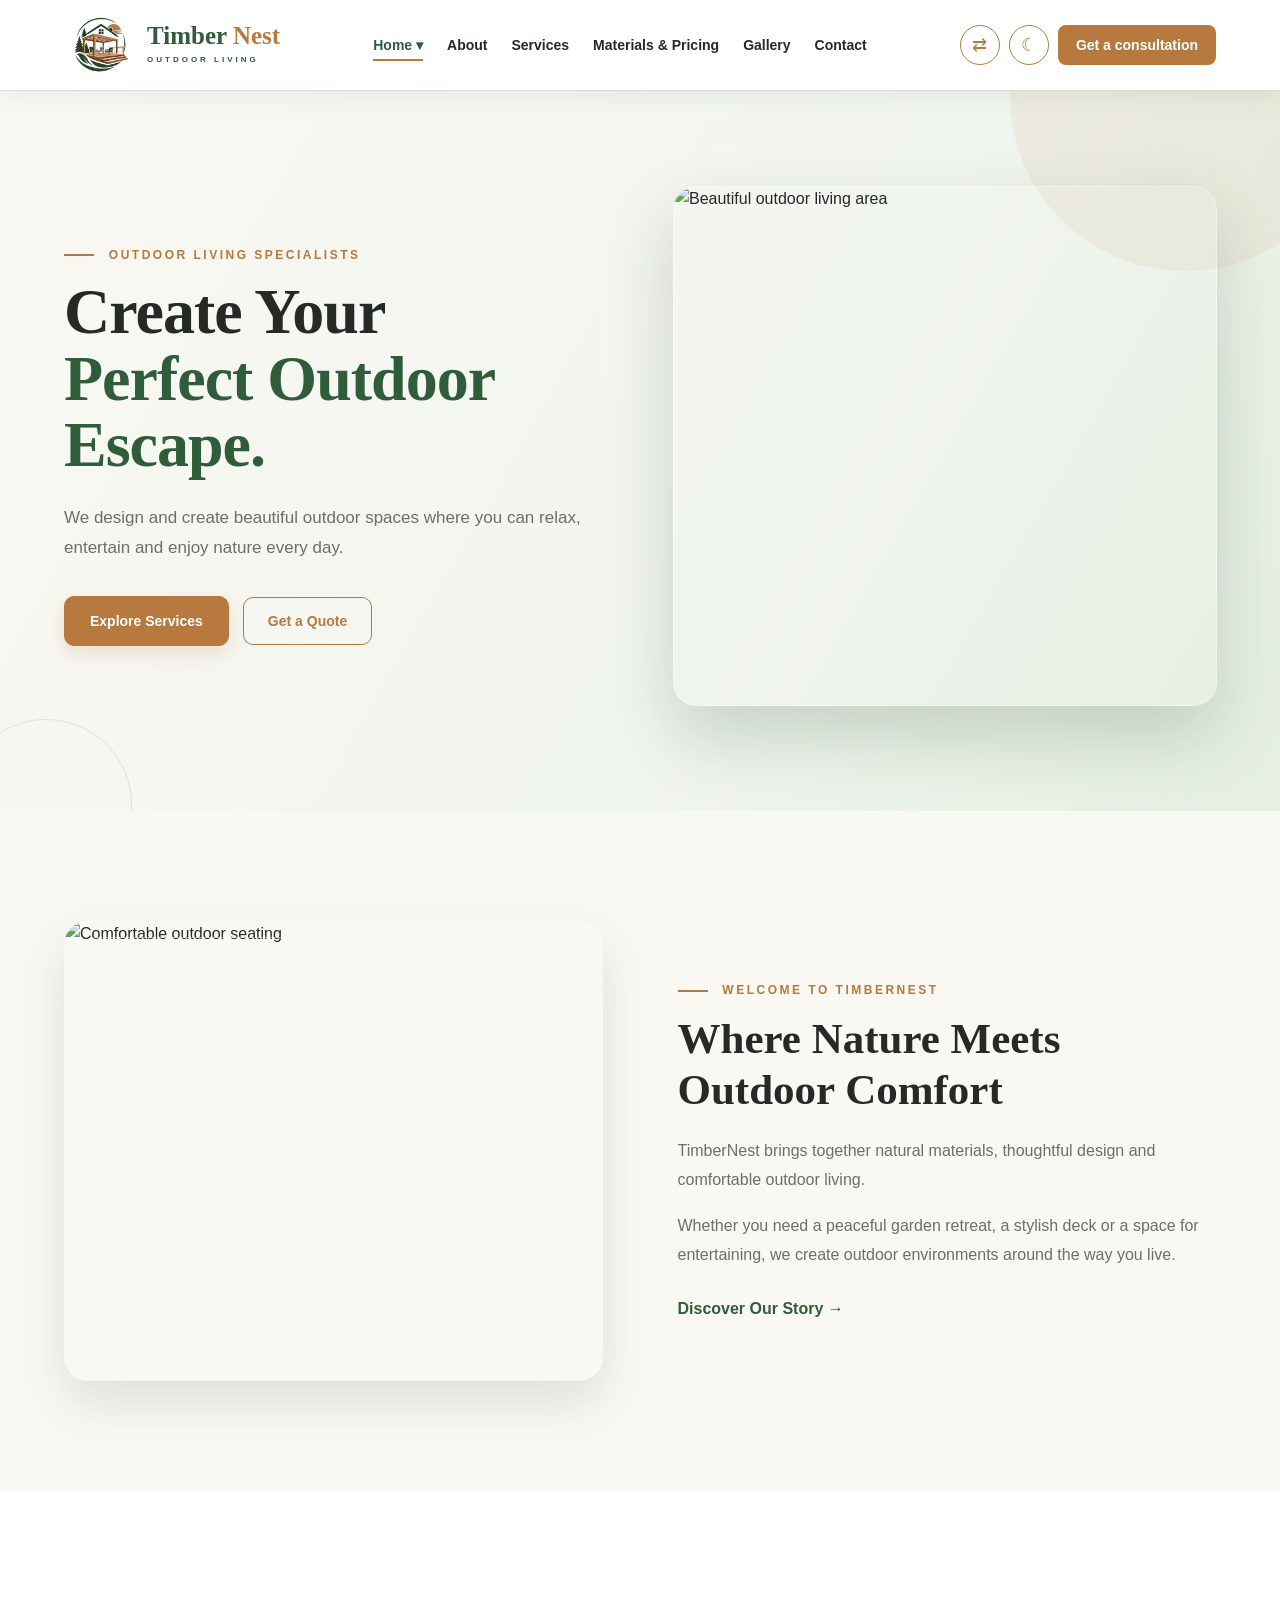
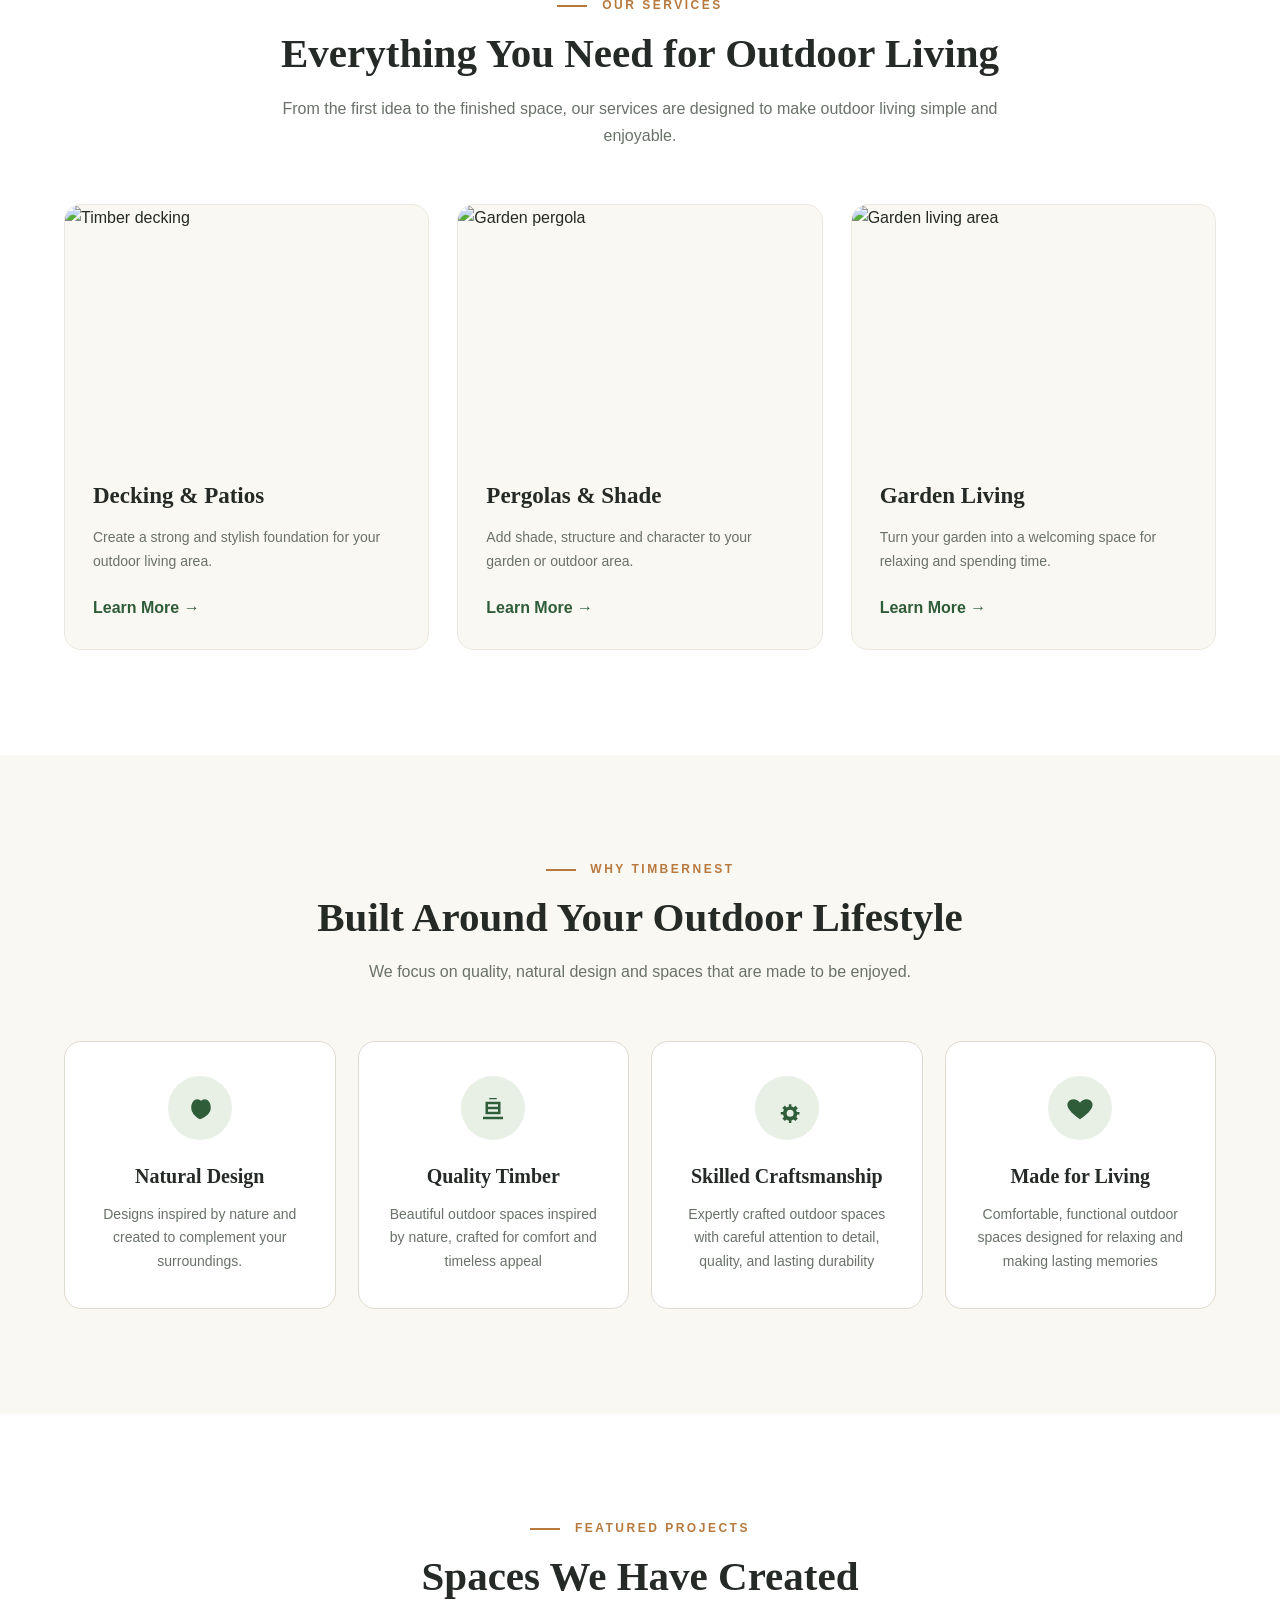
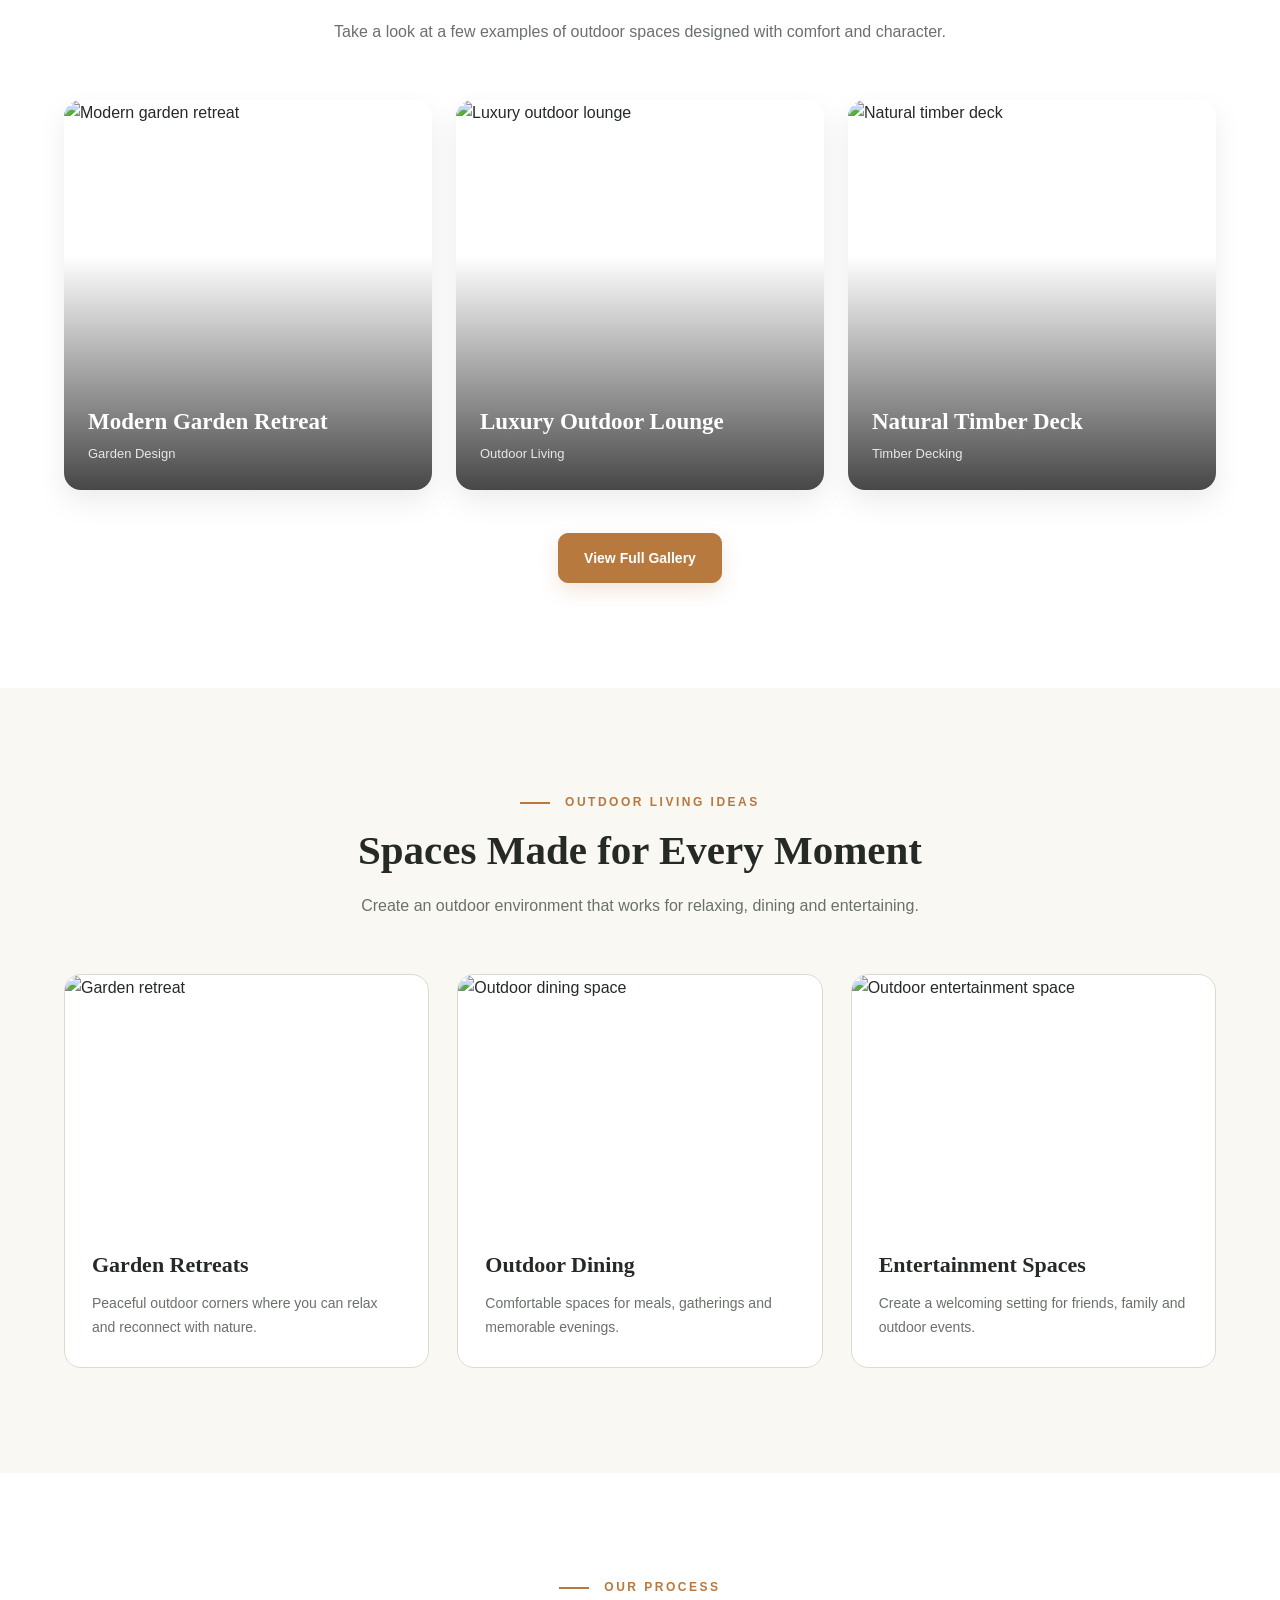
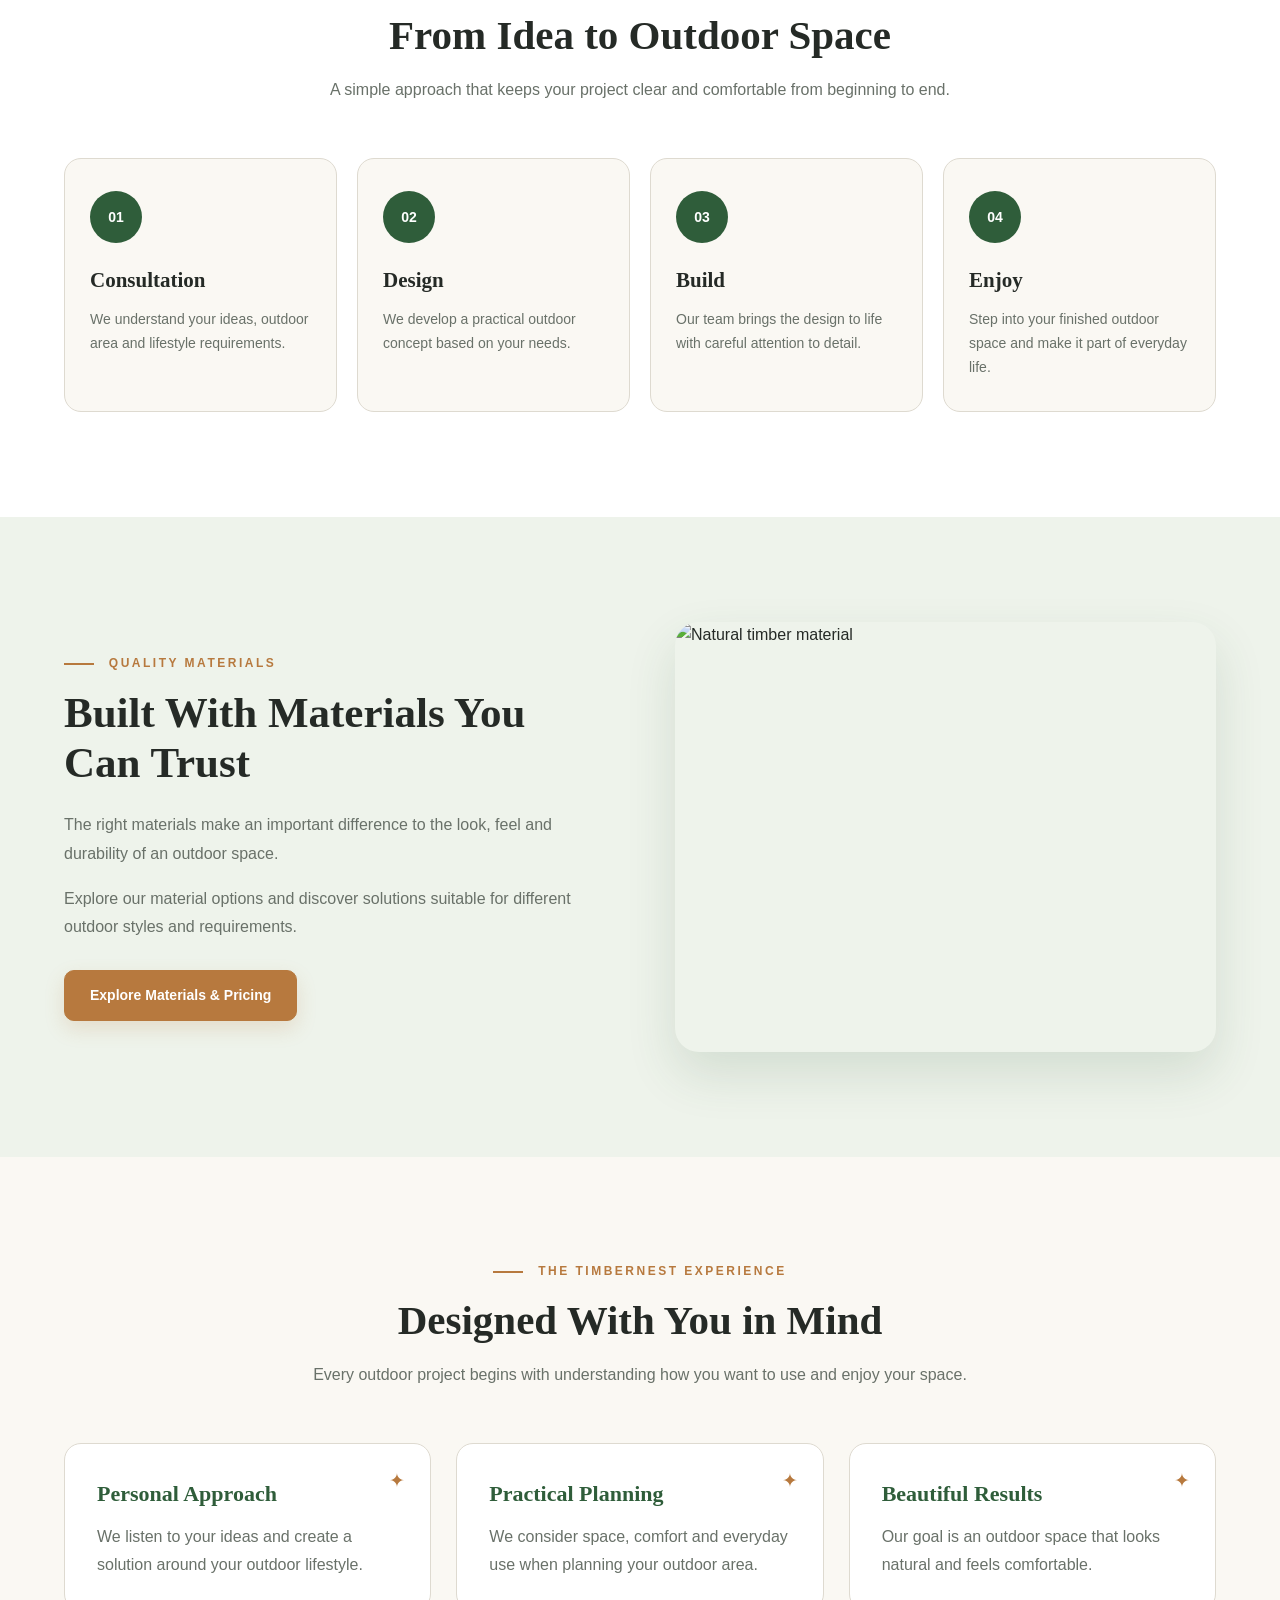
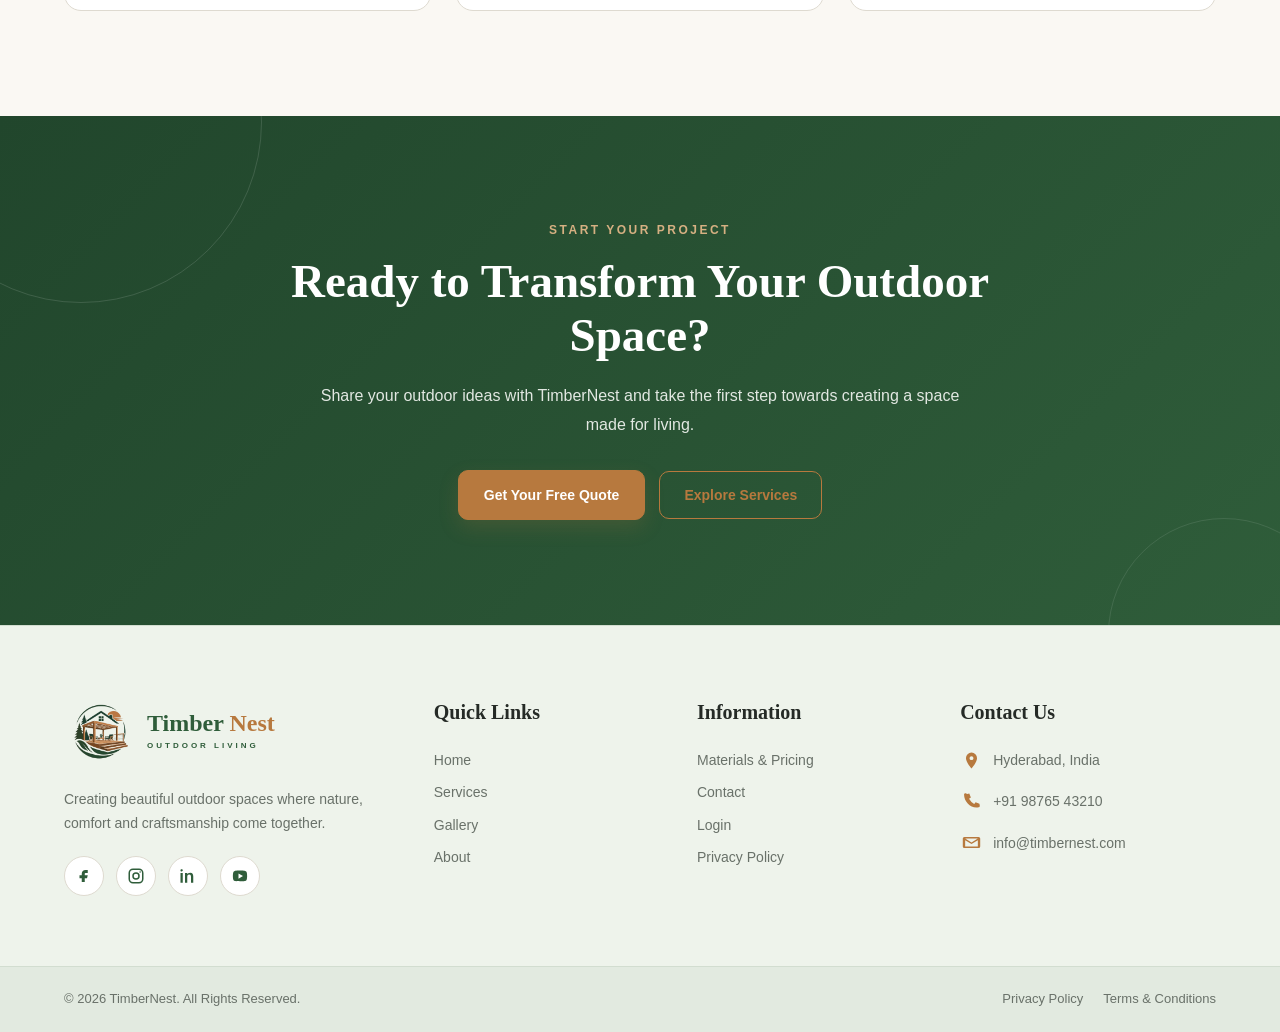
==== commit 2cdfa486: "Add files via upload" ====
--- a/index.html
+++ b/index.html
@@ -127,10 +127,10 @@
             </button>
 
 
-            <a href="login.html"
-               class="login-btn">
-
-                Login
+            <a href="consultation.html"
+               class="consultation-btn">
+
+                Get a consultation
 
             </a>
 
--- a/style.css
+++ b/style.css
@@ -414,54 +414,29 @@
 }
 
 
-/* =========================================================
-   LOGIN BUTTON
-========================================================= */
-
-.login-btn {
+ .consultation-btn {
+    min-width: 150px;
+    height: 40px;
+    padding: 0 18px;
     display: inline-flex;
-
     align-items: center;
     justify-content: center;
-
-    min-width: 88px;
-
-    padding: 10px 20px;
-
-    border-radius: var(--small-radius);
-
-    background: #B7793E;
-
-    color: #FFFFFF;
-
-    border: 1px solid #B7793E;
-
+    background: var(--secondary);
+    color: #fff;
+    border-radius: 8px;
+    text-decoration: none;
     font-size: 14px;
-
-    font-weight: bold;
-
-    box-shadow:
-        0 7px 17px rgba(183, 121, 62, 0.18);
-
-    transition:
-        background 0.3s ease,
-        border-color 0.3s ease,
-        color 0.3s ease,
-        transform 0.3s ease,
-        box-shadow 0.3s ease;
-}
-
-.login-btn:hover {
-    background: #945D2D;
-
-    border-color: #945D2D;
-
-    color: #FFFFFF;
-
-    transform: translateY(-3px);
-
-    box-shadow:
-        0 12px 25px rgba(183, 121, 62, 0.25);
+    font-weight: 600;
+    transition: var(--transition);
+}
+
+.consultation-btn:hover {
+    background: var(--secondary);
+}
+.consultation-btn:hover {
+    background: var(--secondary);
+    color: #fff;
+    transform: translateY(-2px);
 }
 
 
@@ -2757,6 +2732,60 @@
 
 
 
+/* =========================================================
+   TIMBERNEST LOGO - NEVER CHANGE COLORS IN DARK MODE
+========================================================= */
+
+header .brand-name .timber,
+.site-header .brand-name .timber,
+body.dark-mode header .brand-name .timber,
+body.dark-mode .site-header .brand-name .timber {
+    color: #2F5D3A !important;
+    -webkit-text-fill-color: #2F5D3A !important;
+}
+
+header .brand-name .nest,
+.site-header .brand-name .nest,
+body.dark-mode header .brand-name .nest,
+body.dark-mode .site-header .brand-name .nest {
+    color: #B7793E !important;
+    -webkit-text-fill-color: #B7793E !important;
+}
+
+header .brand-tagline,
+.site-header .brand-tagline,
+body.dark-mode header .brand-tagline,
+body.dark-mode .site-header .brand-tagline {
+    color: #2F5D3A !important;
+    -webkit-text-fill-color: #2F5D3A !important;
+}
+
+
+/* FOOTER LOGO */
+
+.site-footer .footer-brand-name .timber,
+body.dark-mode .site-footer .footer-brand-name .timber {
+    color: #2F5D3A !important;
+    -webkit-text-fill-color: #2F5D3A !important;
+}
+
+.site-footer .footer-brand-name .nest,
+body.dark-mode .site-footer .footer-brand-name .nest {
+    color: #B7793E !important;
+    -webkit-text-fill-color: #B7793E !important;
+}
+
+.site-footer .footer-tagline,
+body.dark-mode .site-footer .footer-tagline {
+    color: #2F5D3A !important;
+    -webkit-text-fill-color: #2F5D3A !important;
+}
+
+
+
+
+
+
 
 
 
@@ -2990,7 +3019,7 @@
 .home2-hero-content > p {
     max-width: 610px;
 
-    color: #5E665F;
+    color: black;
 
     font-size: 17px;
 
@@ -4223,7 +4252,7 @@
 
 
 body.dark-mode .home2-intro-content h2 span {
-    color: #8DAE7D;
+    color: #2F5D3A;
 }
 
 
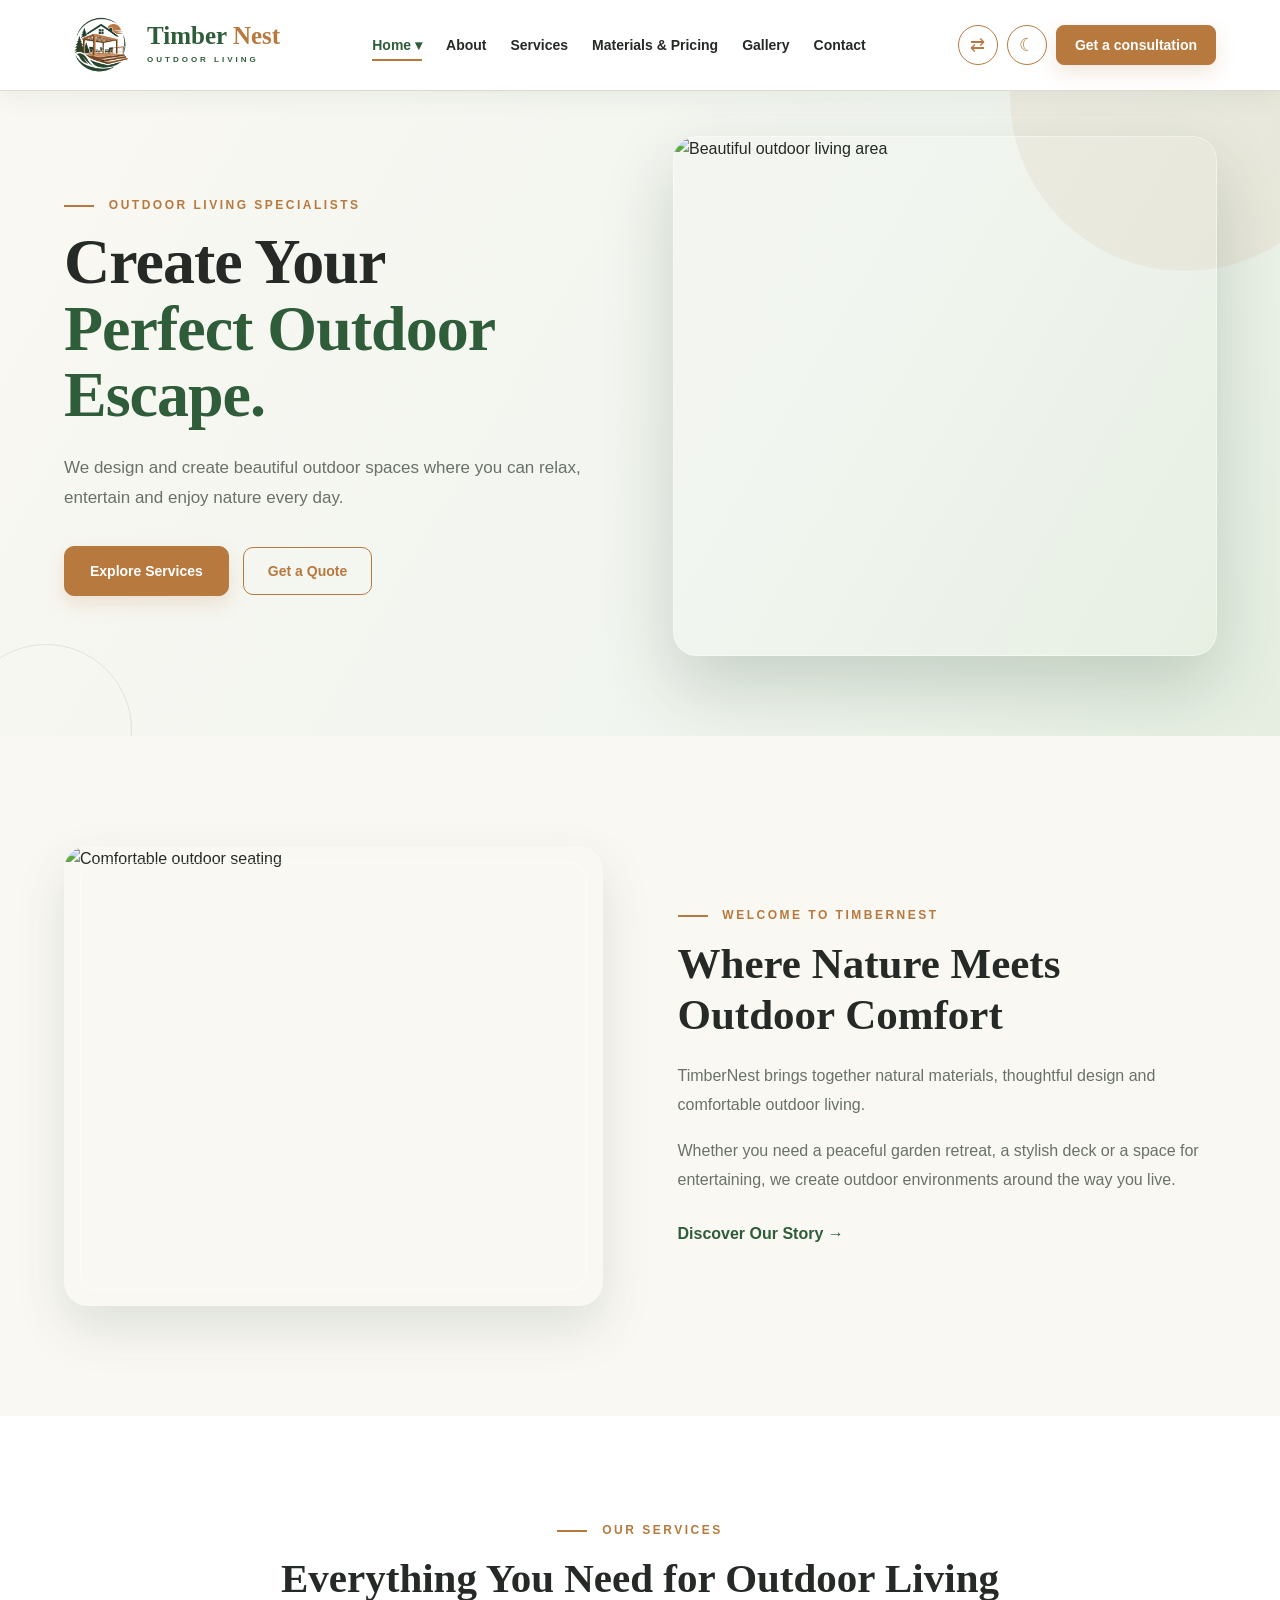
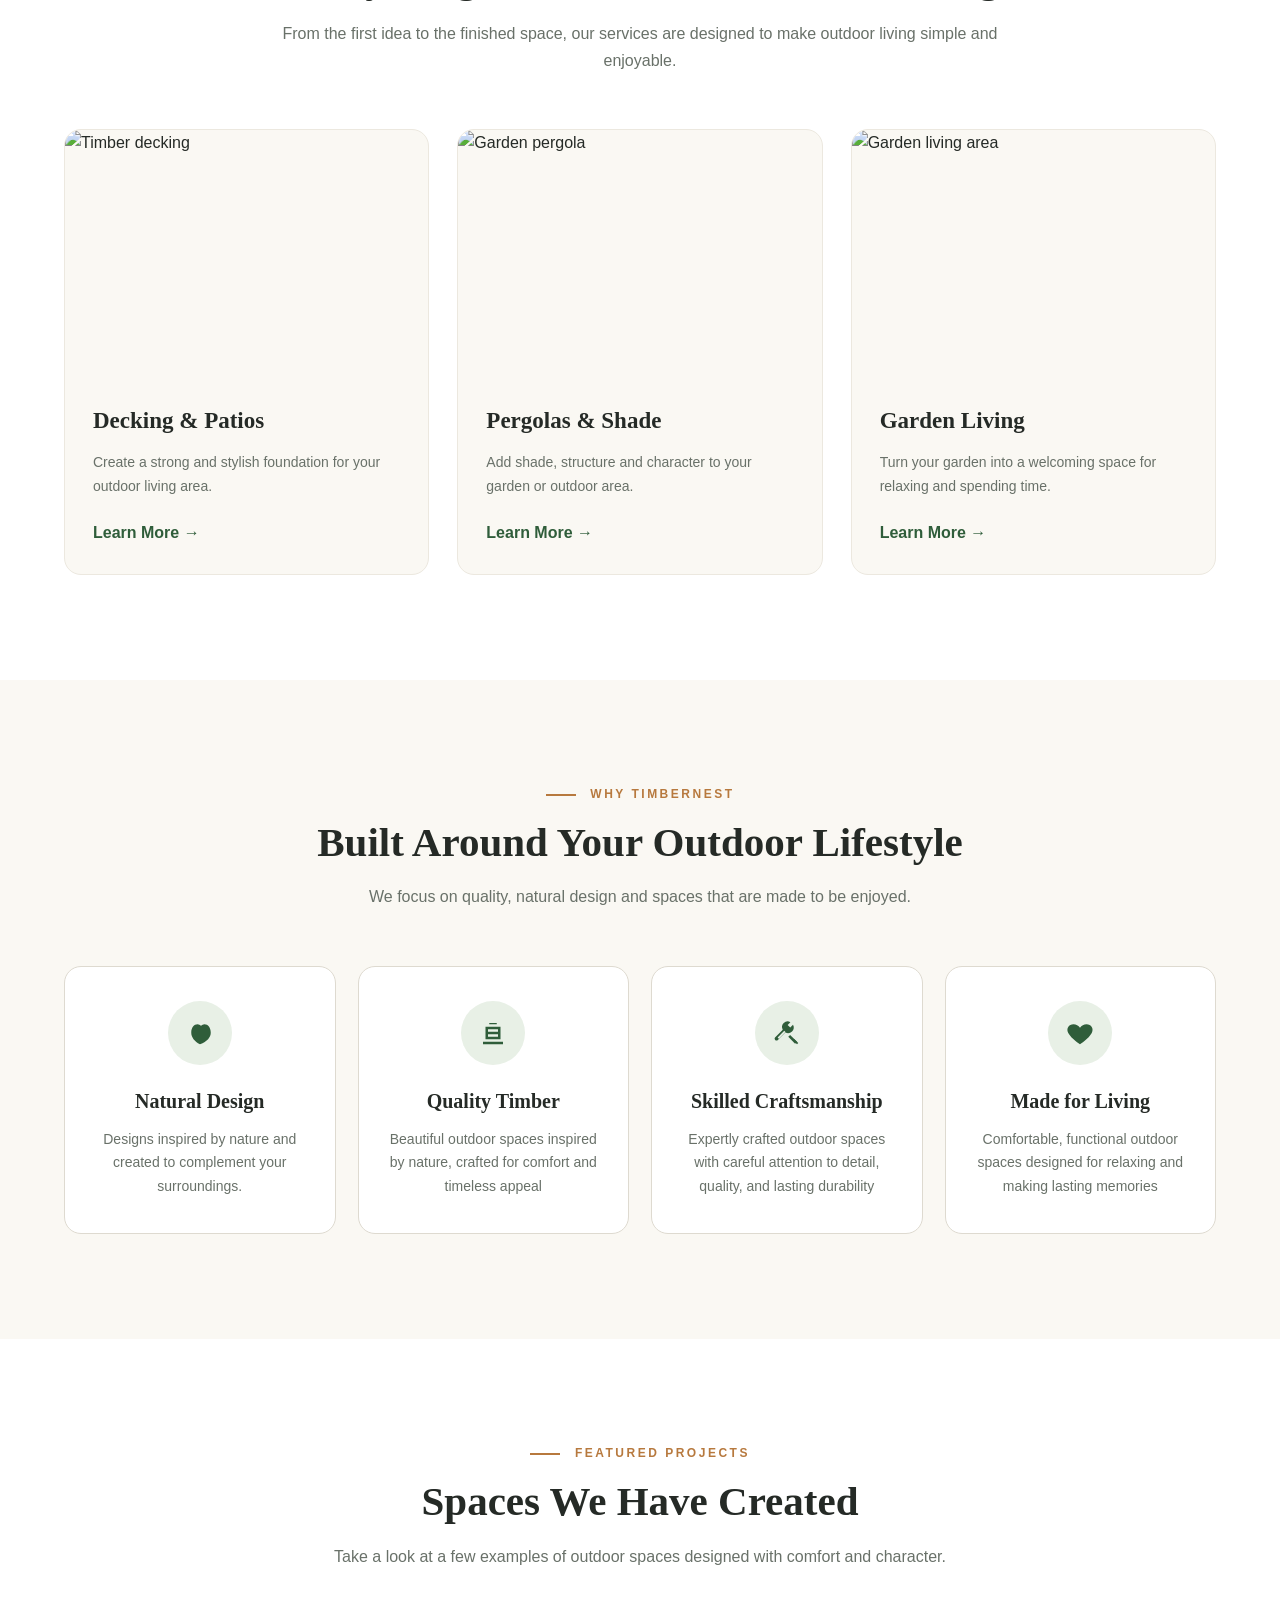
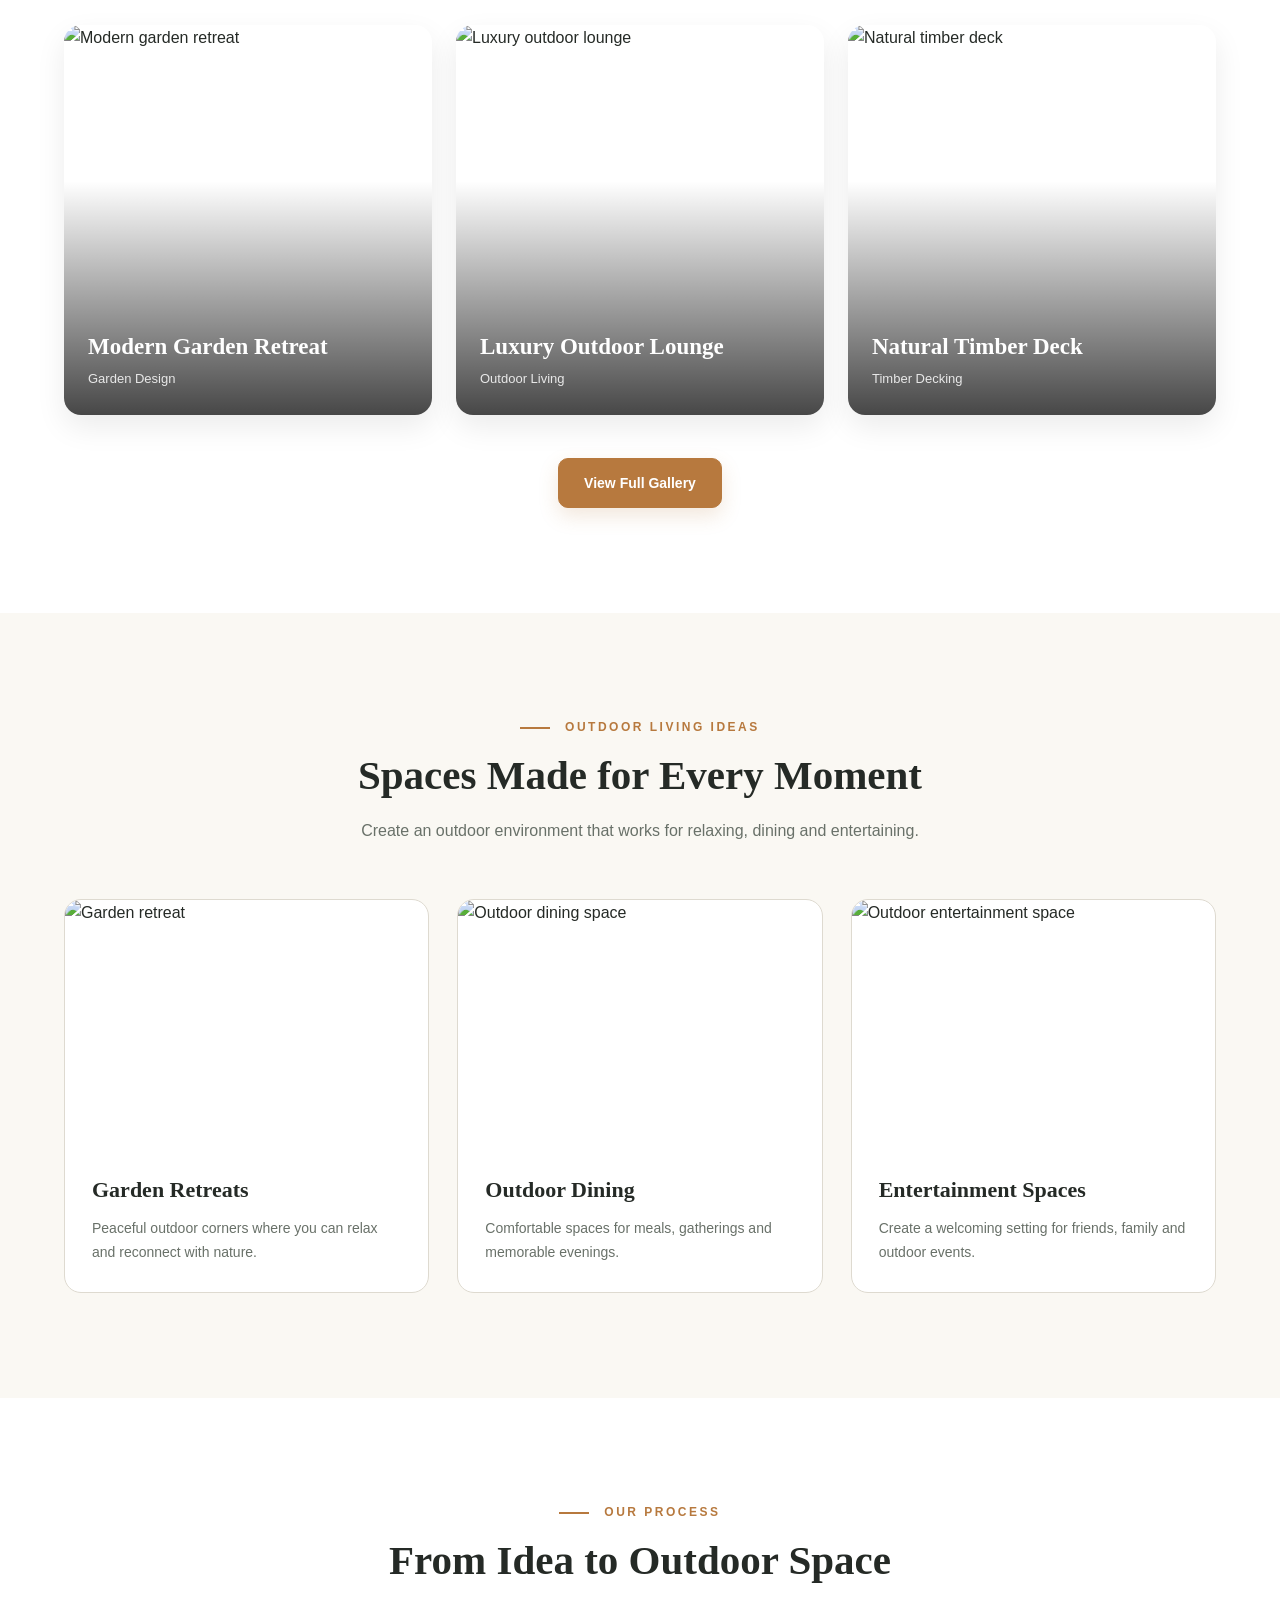
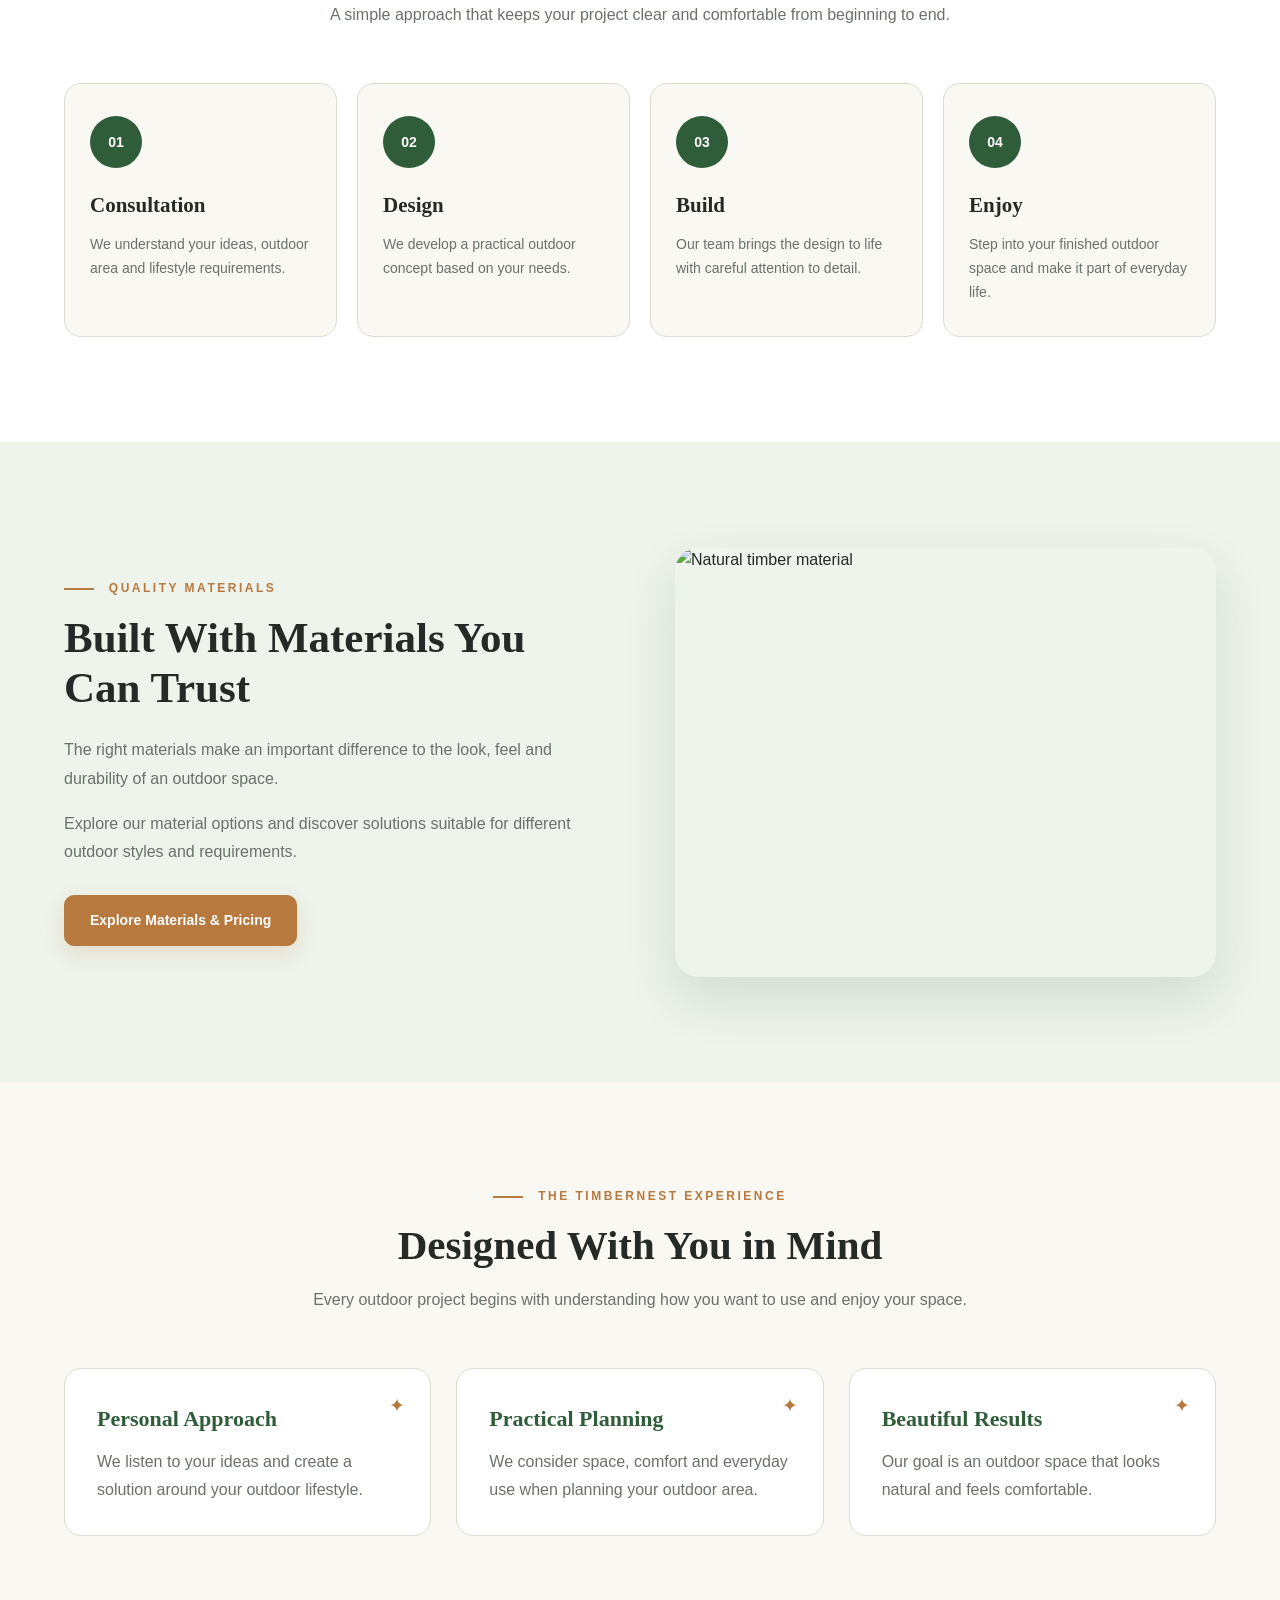
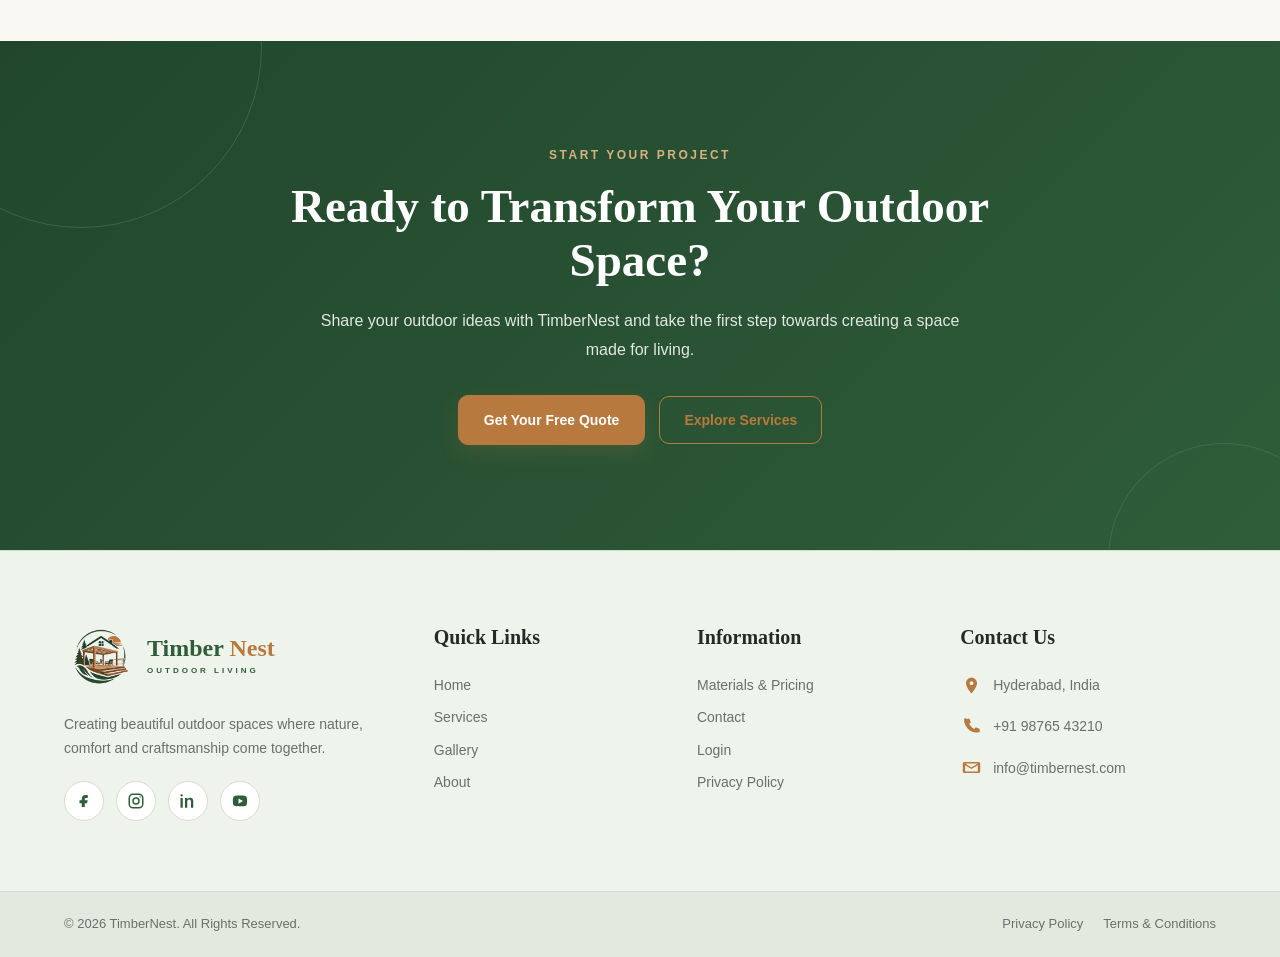
==== commit 906df5cc: "Add files via upload" ====
--- a/index.html
+++ b/index.html
@@ -16,11 +16,6 @@
 
 
 <body>
-
-
-<!-- =====================================================
-     HEADER
-===================================================== -->
 
 <header class="site-header">
 
@@ -498,15 +493,12 @@
             <div class="why-card">
 
                 <div class="why-icon">
-
-                    <svg viewBox="0 0 24 24"
-                         aria-hidden="true">
-
-                        <path d="M19.4 13.5l1.3-1.3-2-2-1.3 1.3c-.6-.4-1.2-.7-1.9-.8V9h-2v1.7c-.7.2-1.3.4-1.9.8L10.3 10l-2 2 1.3 1.3c-.4.6-.7 1.2-.8 1.9H7v2h1.8c.2.7.4 1.3.8 1.9L8.3 20.4l2 2 1.3-1.3c.6.4 1.2.7 1.9.8V24h2v-2.1c.7-.2 1.3-.4 1.9-.8l1.3 1.3 2-2-1.3-1.3c.4-.6.7-1.2.8-1.9H22v-2h-2.1c-.1-.7-.4-1.3-.8-1.9zM14.5 19a2.8 2.8 0 1 1 0-5.6 2.8 2.8 0 0 1 0 5.6z"></path>
-
-                    </svg>
-
-                </div>
+    <svg viewBox="0 0 24 24" aria-hidden="true">
+        <path d="M14.7 3.3a4.5 4.5 0 0 0-6.1 6.1l-6.2 6.2a1.5 1.5 0 0 0 2.1 2.1l6.2-6.2a4.5 4.5 0 0 0 6.1-6.1l-2.2 2.2-2.1-2.1 2.2-2.2ZM5.5 16.5l-1-1 5.3-5.3 1 1-5.3 5.3Z"/>
+        <path d="M14.5 13.5 20 19l-1.5 1.5-5.5-5.5 1.5-1.5Z"/>
+        <path d="M17.5 16.5 21 20l-1 1-3.5-3.5 1-1Z"/>
+    </svg>
+</div>
 
 
                 <h3>
--- a/style.css
+++ b/style.css
@@ -1,11 +1,6 @@
 /* =========================================================
    TIMBERNEST | OUTDOOR LIVING
-   COMPLETE ATTRACTIVE + ANIMATED STYLESHEET
-========================================================= */
-
-
-/* =========================================================
-   ROOT
+   COMPLETE WEBSITE CSS
 ========================================================= */
 
 :root {
@@ -32,10 +27,6 @@
     --footer: #EEF3EB;
     --footer-bottom: #E2EAE0;
     --footer-border: #D2DDD0;
-
-    /* =====================================================
-       DARK MODE COLORS
-    ===================================================== */
 
     --dark-background: #111711;
     --dark-surface: #243026;
@@ -79,10 +70,7 @@
     color: var(--text);
     line-height: 1.6;
     overflow-x: hidden;
-
-    transition:
-        background 0.4s ease,
-        color 0.4s ease;
+    transition: background 0.4s ease, color 0.4s ease;
 }
 
 img {
@@ -124,8 +112,7 @@
 
     border-bottom: 1px solid var(--border);
 
-    box-shadow:
-        0 5px 25px rgba(33, 70, 44, 0.07);
+    box-shadow: 0 5px 25px rgba(33, 70, 44, 0.07);
 
     backdrop-filter: blur(12px);
 
@@ -147,26 +134,22 @@
 
 
 /* =========================================================
-   HEADER LOGO
+   BRAND
 ========================================================= */
 
 .brand {
     display: flex;
     align-items: center;
-
     gap: 11px;
-
     flex-shrink: 0;
 }
 
 .brand > img {
     width: 72px;
     height: 72px;
-
     object-fit: contain;
 
-    transition:
-        transform 0.4s ease;
+    transition: transform 0.4s ease;
 }
 
 .brand:hover > img {
@@ -180,17 +163,14 @@
 
 .brand-name {
     font-family: Georgia, serif;
-
     font-size: 25px;
     font-weight: bold;
-
     line-height: 1.05;
 }
 
 
 /* =========================================================
    LOGO COLORS
-   SAME IN LIGHT + DARK MODE
 ========================================================= */
 
 .brand-name .timber,
@@ -203,7 +183,14 @@
     color: #B7793E;
 }
 
-.brand-tagline {
+
+/* =========================================================
+   TAGLINES
+   LIGHT MODE = GREEN
+========================================================= */
+
+.brand-tagline,
+.footer-tagline {
     margin-top: 4px;
 
     color: #2F5D3A;
@@ -240,8 +227,7 @@
     font-size: 14px;
     font-weight: 600;
 
-    transition:
-        color 0.3s ease;
+    transition: color 0.3s ease;
 }
 
 .main-nav a::after {
@@ -302,8 +288,7 @@
 
     border-radius: var(--small-radius);
 
-    box-shadow:
-        0 20px 45px rgba(0, 0, 0, 0.13);
+    box-shadow: 0 20px 45px rgba(0, 0, 0, 0.13);
 
     opacity: 0;
     visibility: hidden;
@@ -319,7 +304,6 @@
 .home-dropdown:hover .home-dropdown-menu {
     opacity: 1;
     visibility: visible;
-
     transform: translateY(0);
 }
 
@@ -339,7 +323,6 @@
 
 .home-dropdown-menu a:hover {
     background: var(--primary-light);
-
     color: var(--primary);
 }
 
@@ -350,17 +333,14 @@
 
 .header-actions {
     display: flex;
-
     align-items: center;
-
     gap: 9px;
-
     flex-shrink: 0;
 }
 
 
 /* =========================================================
-   RTL + DARK MODE BUTTONS
+   RTL + THEME BUTTONS
 ========================================================= */
 
 .rtl-btn,
@@ -384,7 +364,6 @@
     display: inline-flex;
 
     align-items: center;
-
     justify-content: center;
 
     font-size: 18px;
@@ -409,34 +388,101 @@
 
     transform: translateY(-3px) rotate(4deg);
 
-    box-shadow:
-        0 9px 20px rgba(183, 121, 62, 0.22);
-}
-
-
- .consultation-btn {
+    box-shadow: 0 9px 20px rgba(183, 121, 62, 0.22);
+}
+
+
+/* =========================================================
+   GET A CONSULTATION
+   SAME EFFECT AS EXPLORE SERVICES
+========================================================= */
+
+.consultation-btn {
+    position: relative;
+
+    overflow: hidden;
+
     min-width: 150px;
     height: 40px;
+
     padding: 0 18px;
+
     display: inline-flex;
+
     align-items: center;
     justify-content: center;
-    background: var(--secondary);
-    color: #fff;
+
+    background: #B7793E;
+
+    color: #FFFFFF;
+
+    border: 1px solid #B7793E;
+
     border-radius: 8px;
+
     text-decoration: none;
+
     font-size: 14px;
     font-weight: 600;
-    transition: var(--transition);
-}
+
+    box-shadow:
+        0 8px 20px rgba(183, 121, 62, 0.18);
+
+    transition:
+        background 0.3s ease,
+        border-color 0.3s ease,
+        color 0.3s ease,
+        transform 0.3s ease,
+        box-shadow 0.3s ease;
+}
+
+
+/* WHITE SHINE */
+
+.consultation-btn::after {
+    content: "";
+
+    position: absolute;
+
+    top: 0;
+    left: -100%;
+
+    width: 60%;
+    height: 100%;
+
+    background:
+        linear-gradient(
+            90deg,
+            transparent,
+            rgba(255, 255, 255, 0.25),
+            transparent
+        );
+
+    transform: skewX(-20deg);
+
+    transition: left 0.6s ease;
+
+    pointer-events: none;
+}
+
+.consultation-btn:hover::after {
+    left: 140%;
+}
+
+
+/* HOVER */
 
 .consultation-btn:hover {
-    background: var(--secondary);
-}
-.consultation-btn:hover {
-    background: var(--secondary);
-    color: #fff;
-    transform: translateY(-2px);
+    background: #945D2D;
+
+    border-color: #945D2D;
+
+    color: #FFFFFF;
+
+    transform: translateY(-4px);
+
+    box-shadow:
+        0 13px 28px rgba(183, 121, 62, 0.27);
 }
 
 
@@ -447,7 +493,7 @@
 .hero {
     position: relative;
 
-    padding: 95px 0 105px;
+    padding: 45px 0 80px;
 
     overflow: hidden;
 
@@ -475,8 +521,7 @@
     top: -170px;
     right: -80px;
 
-    animation:
-        heroCircle 8s ease-in-out infinite;
+    animation: heroCircle 8s ease-in-out infinite;
 }
 
 .hero::after {
@@ -494,14 +539,11 @@
     bottom: -80px;
     left: -40px;
 
-    animation:
-        heroCircle 10s ease-in-out infinite reverse;
+    animation: heroCircle 10s ease-in-out infinite reverse;
 }
 
 @keyframes heroCircle {
-
-    0%,
-    100% {
+    0%, 100% {
         transform: translate(0, 0);
     }
 
@@ -527,12 +569,10 @@
 .hero-content {
     max-width: 600px;
 
-    animation:
-        heroText 1s ease forwards;
+    animation: heroText 1s ease forwards;
 }
 
 @keyframes heroText {
-
     from {
         opacity: 0;
         transform: translateX(-55px);
@@ -637,7 +677,6 @@
 }
 
 @keyframes heroImage {
-
     from {
         opacity: 0;
         transform: translateX(55px) scale(0.96);
@@ -650,9 +689,7 @@
 }
 
 @keyframes floatingImage {
-
-    0%,
-    100% {
+    0%, 100% {
         transform: translateY(0);
     }
 
@@ -682,8 +719,7 @@
 
     object-fit: cover;
 
-    transition:
-        transform 0.8s ease;
+    transition: transform 0.8s ease;
 }
 
 .hero-image:hover img {
@@ -692,7 +728,8 @@
 
 
 /* =========================================================
-   PRIMARY BUTTONS
+   EXPLORE SERVICES
+   WHITE SHINE EFFECT
 ========================================================= */
 
 .cta-primary {
@@ -703,7 +740,6 @@
     display: inline-flex;
 
     align-items: center;
-
     justify-content: center;
 
     padding: 13px 25px;
@@ -730,6 +766,9 @@
         transform 0.3s ease,
         box-shadow 0.3s ease;
 }
+
+
+/* WHITE SHINE */
 
 .cta-primary::after {
     content: "";
@@ -752,14 +791,18 @@
 
     transform: skewX(-20deg);
 
-    transition:
-        left 0.6s ease;
+    transition: left 0.6s ease;
+
+    pointer-events: none;
 }
 
 .cta-primary:hover::after {
     left: 140%;
 }
 
+
+/* HOVER */
+
 .cta-primary:hover {
     background: #945D2D;
 
@@ -775,7 +818,7 @@
 
 
 /* =========================================================
-   OUTLINE BUTTONS
+   OUTLINE BUTTON
 ========================================================= */
 
 .hero-outline-btn,
@@ -783,7 +826,6 @@
     display: inline-flex;
 
     align-items: center;
-
     justify-content: center;
 
     padding: 12px 24px;
@@ -859,8 +901,7 @@
 
     object-fit: cover;
 
-    transition:
-        transform 0.8s ease;
+    transition: transform 0.8s ease;
 }
 
 .intro-image:hover img {
@@ -1011,8 +1052,7 @@
 
     object-fit: cover;
 
-    transition:
-        transform 0.8s ease;
+    transition: transform 0.8s ease;
 }
 
 .service-card:hover > img {
@@ -1095,7 +1135,6 @@
     display: flex;
 
     align-items: center;
-
     justify-content: center;
 
     background: var(--primary-light);
@@ -1141,7 +1180,7 @@
 
 
 /* =========================================================
-   FEATURED PROJECTS
+   PROJECTS
 ========================================================= */
 
 .projects-section {
@@ -1194,8 +1233,7 @@
 
     object-fit: cover;
 
-    transition:
-        transform 0.8s ease;
+    transition: transform 0.8s ease;
 }
 
 .project-card:hover img {
@@ -1217,8 +1255,7 @@
 
     transform: translateY(5px);
 
-    transition:
-        transform 0.4s ease;
+    transition: transform 0.4s ease;
 }
 
 .project-card:hover .project-overlay {
@@ -1247,7 +1284,7 @@
 
 
 /* =========================================================
-   OUTDOOR LIVING IDEAS
+   SOLUTIONS
 ========================================================= */
 
 .solutions-section {
@@ -1290,8 +1327,7 @@
 
     object-fit: cover;
 
-    transition:
-        transform 0.8s ease;
+    transition: transform 0.8s ease;
 }
 
 .solution-card:hover > img {
@@ -1373,8 +1409,7 @@
 
     transform-origin: left;
 
-    transition:
-        transform 0.4s ease;
+    transition: transform 0.4s ease;
 }
 
 .process-card:hover::before {
@@ -1397,7 +1432,6 @@
     display: flex;
 
     align-items: center;
-
     justify-content: center;
 
     margin-bottom: 21px;
@@ -1498,8 +1532,7 @@
 
     object-fit: cover;
 
-    transition:
-        transform 0.8s ease;
+    transition: transform 0.8s ease;
 }
 
 .materials-image:hover img {
@@ -1508,7 +1541,7 @@
 
 
 /* =========================================================
-   CUSTOMER EXPERIENCE
+   EXPERIENCE
 ========================================================= */
 
 .experience-section {
@@ -1552,14 +1585,11 @@
 
     font-size: 19px;
 
-    animation:
-        starPulse 2.5s ease-in-out infinite;
+    animation: starPulse 2.5s ease-in-out infinite;
 }
 
 @keyframes starPulse {
-
-    0%,
-    100% {
+    0%, 100% {
         transform: scale(1);
         opacity: 0.55;
     }
@@ -1632,8 +1662,7 @@
     top: -175px;
     left: -100px;
 
-    animation:
-        ctaFloat 9s ease-in-out infinite;
+    animation: ctaFloat 9s ease-in-out infinite;
 }
 
 .final-cta::after {
@@ -1651,14 +1680,11 @@
     bottom: -125px;
     right: -60px;
 
-    animation:
-        ctaFloat 8s ease-in-out infinite reverse;
+    animation: ctaFloat 8s ease-in-out infinite reverse;
 }
 
 @keyframes ctaFloat {
-
-    0%,
-    100% {
+    0%, 100% {
         transform: translate(0, 0);
     }
 
@@ -1715,7 +1741,6 @@
     display: flex;
 
     justify-content: center;
-
     align-items: center;
 
     gap: 14px;
@@ -1780,11 +1805,6 @@
 
     padding: 70px 0;
 }
-
-
-/* =========================================================
-   FOOTER LOGO
-========================================================= */
 
 .footer-logo {
     display: flex;
@@ -1802,8 +1822,7 @@
 
     object-fit: contain;
 
-    transition:
-        transform 0.4s ease;
+    transition: transform 0.4s ease;
 }
 
 .footer-logo:hover img {
@@ -1826,18 +1845,6 @@
     line-height: 1.05;
 }
 
-.footer-tagline {
-    margin-top: 4px;
-
-    color: #2F5D3A;
-
-    font-size: 8px;
-
-    letter-spacing: 3px;
-
-    font-weight: bold;
-}
-
 .footer-description {
     max-width: 350px;
 
@@ -1852,7 +1859,7 @@
 
 
 /* =========================================================
-   SOCIAL ICONS
+   SOCIAL
 ========================================================= */
 
 .social-links {
@@ -1870,7 +1877,6 @@
     display: inline-flex;
 
     align-items: center;
-
     justify-content: center;
 
     border-radius: 50%;
@@ -1972,7 +1978,6 @@
     display: inline-flex;
 
     align-items: center;
-
     justify-content: center;
 
     flex-shrink: 0;
@@ -2027,8 +2032,7 @@
 
     font-size: 13px;
 
-    transition:
-        color 0.3s ease;
+    transition: color 0.3s ease;
 }
 
 .footer-bottom-links a:hover {
@@ -2045,11 +2049,6 @@
 
     color: var(--dark-text);
 }
-
-
-/* =========================================================
-   DARK HEADER
-========================================================= */
 
 body.dark-mode .site-header {
     background: black;
@@ -2069,11 +2068,6 @@
     color: #C8955B;
 }
 
-
-/* =========================================================
-   DARK DROPDOWN
-========================================================= */
-
 body.dark-mode .home-dropdown-menu {
     background: var(--dark-card);
 
@@ -2114,10 +2108,10 @@
 
 
 /* =========================================================
-   DARK LOGIN
-========================================================= */
-
-body.dark-mode .login-btn {
+   DARK CONSULTATION
+========================================================= */
+
+body.dark-mode .consultation-btn {
     background: #B7793E;
 
     border-color: #B7793E;
@@ -2125,7 +2119,7 @@
     color: #FFFFFF;
 }
 
-body.dark-mode .login-btn:hover {
+body.dark-mode .consultation-btn:hover {
     background: #945D2D;
 
     border-color: #945D2D;
@@ -2135,63 +2129,34 @@
 
 
 /* =========================================================
-   DARK MAIN BUTTONS
-========================================================= */
-
-body.dark-mode .cta-primary {
-    background: #B7793E;
-
-    border-color: #B7793E;
-
-    color: #FFFFFF;
-}
-
-body.dark-mode .cta-primary:hover {
-    background: #945D2D;
-
-    border-color: #945D2D;
-
-    color: #FFFFFF;
-}
-
-body.dark-mode .cta-secondary,
-body.dark-mode .hero-outline-btn {
-    background: transparent;
-
-    border-color: #B7793E;
-
-    color: #B7793E;
-}
-
-body.dark-mode .cta-secondary:hover,
-body.dark-mode .hero-outline-btn:hover {
-    background: #B7793E;
-
-    border-color: #B7793E;
-
-    color: #FFFFFF;
-}
-
-
-/* =========================================================
-   DARK MODE LOGO
-   EXACT SAME COLORS AS LIGHT MODE
+   DARK LOGO
 ========================================================= */
 
 body.dark-mode .brand-name .timber,
 body.dark-mode .footer-brand-name .timber {
-    color: #2F5D3A;
-    
+    color: #2F5D3A !important;
+
+    -webkit-text-fill-color: #2F5D3A !important;
 }
 
 body.dark-mode .brand-name .nest,
 body.dark-mode .footer-brand-name .nest {
-    color: #B7793E;
-}
-
-body.dark-mode .brand-tagline,
-body.dark-mode .footer-tagline {
-    color: #2F5D3A;
+    color: #B7793E !important;
+
+    -webkit-text-fill-color: #B7793E !important;
+}
+
+
+/* =========================================================
+   DARK TAGLINE
+   OUTDOOR LIVING = WHITE
+========================================================= */
+
+body.dark-mode .site-header .brand-tagline,
+body.dark-mode .site-footer .footer-tagline {
+    color: #FFFFFF !important;
+
+    -webkit-text-fill-color: #FFFFFF !important;
 }
 
 
@@ -2340,7 +2305,7 @@
 
 
 /* =========================================================
-   DARK SOCIAL ICONS
+   DARK SOCIAL
 ========================================================= */
 
 body.dark-mode .social-icon {
@@ -2375,7 +2340,6 @@
 html[dir="rtl"] .hero-label::before,
 html[dir="rtl"] .section-label::before {
     margin-right: 0;
-
     margin-left: 9px;
 }
 
@@ -2389,7 +2353,6 @@
 
 html[dir="rtl"] .home-dropdown-menu {
     left: auto;
-
     right: 0;
 }
 
@@ -2492,7 +2455,7 @@
     }
 
     .hero {
-        padding-top: 65px;
+        padding-top: 40px;
     }
 
     .hero-container,
@@ -2591,19 +2554,6 @@
         min-height: 36px;
 
         font-size: 16px;
-
-        border-color: #B7793E;
-
-        color: #B7793E;
-    }
-
-    .rtl-btn:hover,
-    .icon-btn:hover {
-        background: #B7793E;
-
-        border-color: #B7793E;
-
-        color: #FFFFFF;
     }
 
     .login-btn {
@@ -2629,7 +2579,7 @@
     }
 
     .hero {
-        padding: 55px 0 65px;
+        padding: 40px 0 60px;
     }
 
     .hero h1 {
@@ -2730,10 +2680,8 @@
 }
 
 
-
-
-/* =========================================================
-   TIMBERNEST LOGO - NEVER CHANGE COLORS IN DARK MODE
+/* =========================================================
+   FINAL LOGO COLOR OVERRIDES
 ========================================================= */
 
 header .brand-name .timber,
@@ -2741,6 +2689,7 @@
 body.dark-mode header .brand-name .timber,
 body.dark-mode .site-header .brand-name .timber {
     color: #2F5D3A !important;
+
     -webkit-text-fill-color: #2F5D3A !important;
 }
 
@@ -2749,43 +2698,44 @@
 body.dark-mode header .brand-name .nest,
 body.dark-mode .site-header .brand-name .nest {
     color: #B7793E !important;
+
     -webkit-text-fill-color: #B7793E !important;
 }
-
-header .brand-tagline,
-.site-header .brand-tagline,
-body.dark-mode header .brand-tagline,
-body.dark-mode .site-header .brand-tagline {
-    color: #2F5D3A !important;
-    -webkit-text-fill-color: #2F5D3A !important;
-}
-
-
-/* FOOTER LOGO */
 
 .site-footer .footer-brand-name .timber,
 body.dark-mode .site-footer .footer-brand-name .timber {
     color: #2F5D3A !important;
+
     -webkit-text-fill-color: #2F5D3A !important;
 }
 
 .site-footer .footer-brand-name .nest,
 body.dark-mode .site-footer .footer-brand-name .nest {
     color: #B7793E !important;
+
     -webkit-text-fill-color: #B7793E !important;
 }
 
-.site-footer .footer-tagline,
+
+/* =========================================================
+   FINAL TAGLINE OVERRIDE
+   LIGHT = GREEN
+   DARK = WHITE
+========================================================= */
+
+.site-header .brand-tagline,
+.site-footer .footer-tagline {
+    color: #2F5D3A !important;
+
+    -webkit-text-fill-color: #2F5D3A !important;
+}
+
+body.dark-mode .site-header .brand-tagline,
 body.dark-mode .site-footer .footer-tagline {
-    color: #2F5D3A !important;
-    -webkit-text-fill-color: #2F5D3A !important;
-}
-
-
-
-
-
-
+    color: #FFFFFF !important;
+
+    -webkit-text-fill-color: #FFFFFF !important;
+}
 
 
 
@@ -3074,7 +3024,7 @@
 
     border: 2px solid #B7793E;
 
-    color: #5C4630;
+    color: #fff;
 }
 
 
